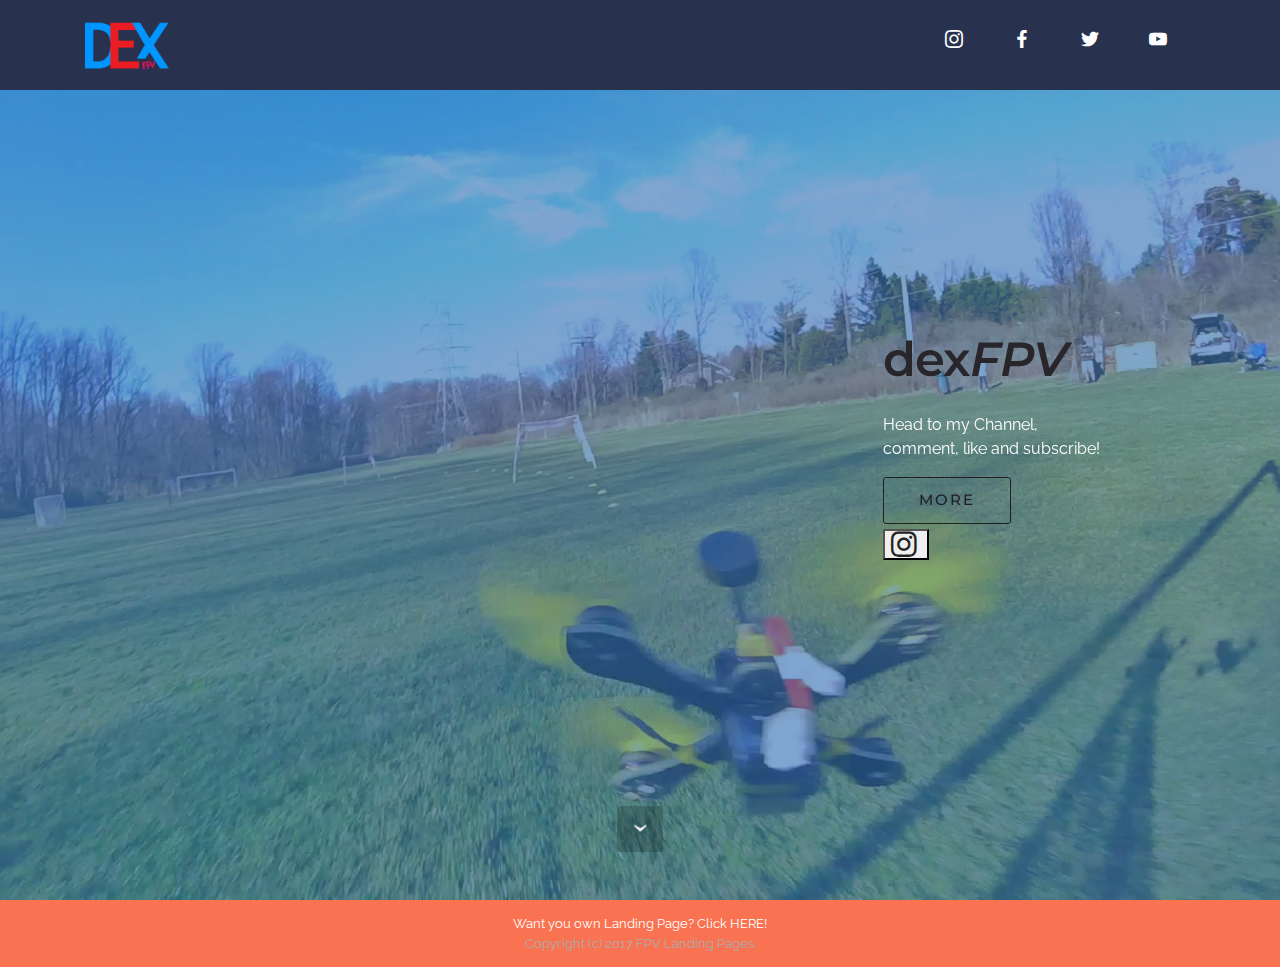
==== index.html @ 28251da9 "modal's insta logo link" ====
<!DOCTYPE html>
<html>
<head>
  <meta charset="UTF-8">
  <meta http-equiv="X-UA-Compatible" content="IE=edge">
  <meta name="viewport" content="width=device-width, initial-scale=1">
  <link rel="shortcut icon" href="assets/images/dexfpv-214x128.png" type="image/x-icon">
  <meta name="description" content="Powered & created by fpvlandingpages.com">
  <title>dexFPV</title>
  <link rel="stylesheet" href="https://fonts.googleapis.com/css?family=Lora:400,700,400italic,700italic&amp;subset=latin">
  <link rel="stylesheet" href="https://fonts.googleapis.com/css?family=Montserrat:400,700">
  <link rel="stylesheet" href="https://fonts.googleapis.com/css?family=Raleway:100,100i,200,200i,300,300i,400,400i,500,500i,600,600i,700,700i,800,800i,900,900i">
  <link rel="stylesheet" href="assets/bootstrap-material-design-font/css/material.css">
  <link rel="stylesheet" href="assets/tether/tether.min.css">
  <link rel="stylesheet" href="assets/bootstrap/css/bootstrap.min.css">
  <link rel="stylesheet" href="assets/dropdown/css/style.css">
  <link rel="stylesheet" href="assets/animate.css/animate.min.css">
  <link rel="stylesheet" href="assets/socicon/css/styles.css">
  <link rel="stylesheet" href="assets/theme/css/style.css">
  <link rel="stylesheet" href="assets/ig.css">
  <link rel="stylesheet" href="assets/modal.css">
  <link rel="stylesheet" href="assets/theme/css/style.css">
  <script src="https://ajax.googleapis.com/ajax/libs/jquery/3.1.1/jquery.min.js"></script>


  <link rel="stylesheet" href="assets/mobirise/css/mbr-additional.css" type="text/css">



</head>
<body>
<section id="ext_menu-3">

    <nav class="navbar navbar-dropdown navbar-fixed-top">
        <div class="container">

            <div class="mbr-table">
                <div class="mbr-table-cell">

                    <div class="navbar-brand">
                        <a href="https://fpvlandingpages.com" target="_blank" class="navbar-logo"><img src="assets/images/dexfpv-214x128.png" alt="dexFPV"></a>

                    </div>

                </div>
                <div class="mbr-table-cell">

                    <button class="navbar-toggler pull-xs-right hidden-md-up" type="button" data-toggle="collapse" data-target="#exCollapsingNavbar">
                        <div class="hamburger-icon"></div>
                    </button>

                    <ul class="nav-dropdown collapse pull-xs-right nav navbar-nav navbar-toggleable-sm" id="exCollapsingNavbar">
                      <li class="nav-item"><a class="nav-link link" href="https://instagram.com/dexfpv" target="_blank"><span class="socicon socicon-instagram mbr-iconfont mbr-iconfont-btn"></span></a></li>
                      <li class="nav-item"><a class="nav-link link" href="https://facebook.com/andrespinosa" target="_blank"><span class="socicon socicon-facebook mbr-iconfont mbr-iconfont-btn"></span></a></li>
                      <li class="nav-item"><a class="nav-link link" href="https://www.twitter.com/andrespinosa" target="_blank"><span class="socicon socicon-twitter mbr-iconfont mbr-iconfont-btn"></span></a></li>
                      <li class="nav-item"><a class="nav-link link" href="https://www.youtube.com/c/dexfpv ?sub_confirmation=1" target="_blank"><span class="socicon socicon-youtube mbr-iconfont mbr-iconfont-btn"></span></a></li>
                    </ul>
                    <button hidden="" class="navbar-toggler navbar-close" type="button" data-toggle="collapse" data-target="#exCollapsingNavbar">
                        <div class="close-icon"></div>
                    </button>

                </div>
            </div>

        </div>
    </nav>

</section>

<section class="engine"><a rel="external" href="https://fpvlandingpages.com">fpvlandingpages.com</a></section><section class="mbr-section mbr-section-hero mbr-section-full header2 mbr-parallax-background mbr-after-navbar" id="header6-1" style="background-image: url(assets/images/fullsizeoutput-131e-2000x1125.png);">

    <div class="mbr-overlay" style="opacity: 0.6; background-color: rgb(41, 105, 176);">
    </div>

    <div class="mbr-table mbr-table-full">
        <div class="mbr-table-cell">

            <div class="container">
                <div class="mbr-section row">
                    <div class="mbr-table-md-up">

                        <div class="mbr-table-cell mbr-right-padding-md-up mbr-valign-top col-md-7 image-size" style="width: 70%;">
                            <div class="mbr-figure"><iframe class="mbr-embedded-video" src="https://www.youtube.com/embed/4bUsbaNJDKY?rel=0&amp;amp;showinfo=0&amp;autoplay=1&amp;loop=0" width="1280" height="720" frameborder="0" allowfullscreen></iframe></div>
                        </div>


                        <div class="mbr-table-cell col-md-5 text-xs-center text-md-left content-size">
                            <h3 class="mbr-section-title display-2">dex<em>FPV</em></h3>
                            <div class="mbr-section-text">
                                <p>Head to my Channel,<br>comment, like and subscribe!</p>
                            </div>
                            <!-- MORE button -->
                            <div class="mbr-section-btn"><a class="btn btn-lg btn-black-outline btn-black" href="https://www.youtube.com/c/dexfpv" target="_blank">MORE</a></div>
                            <!-- Trigger/Open The Modal (INSTA BUTTON)-->
                            <button id="myBtn" class="socicon socicon-instagram mbr-iconfont mbr-iconfont-btn"></button>


                            <!-- The Modal -->
                            <div id="myModal" class="modal">
                              <!-- Modal content -->
                              <div class="modal-content">
                                <a href="url('instagram.com')"></a>
                                <!-- Logo link-img to instagram -->
                                <a href="https://instagram.com/dexfpv"><img class='insta-image' src="assets/images/instagram_logo-break.png" alt="intagram-logo" href="https://instagram.com/dexfpv" style="max-width:160px; padding-bottom:10px;"></a>
                                <span class="close">&times;</span><span><a href="https://instagram.com/dexfpv"></a></h1></button></span><br>
                                <!-- This is the Instagram Feed-->
                                <div class="instagram" data-userid="3696661727" data-limit="12">ig feed</div>
                                  <div class="igviewer hidden"><img src=""></div>
                              </div>
                            </div>
                        </div>




                    </div>
                </div>
            </div>

        </div>
    </div>

    <div class="mbr-arrow mbr-arrow-floating hidden-sm-down" aria-hidden="true"><a href="#footer1-2"><i class="mbr-arrow-icon"></i></a></div>

</section>

<footer class="mbr-small-footer mbr-section mbr-section-nopadding" id="footer1-2" style="background-color: rgb(249, 115, 82); padding-top: 0.875rem; padding-bottom: 0.875rem;">

    <div class="container">
      <a class="text-xs-center" href="mailto:hello@fpvlandingpages.com">Want you own Landing Page? Click HERE!</a>
      <p class="text-xs-center">Copyright (c) 2017 FPV Landing Pages.</p>
    </div>
</footer>

  <script src="http://localhost:49379/livereload.js"></script>
  <script src="assets/web/assets/jquery/jquery.min.js"></script>
  <script src="assets/tether/tether.min.js"></script>
  <script src="assets/bootstrap/js/bootstrap.min.js"></script>
  <script src="assets/smooth-scroll/smooth-scroll.js"></script>
  <script src="assets/dropdown/js/script.min.js"></script>
  <script src="assets/touch-swipe/jquery.touch-swipe.min.js"></script>
  <script src="assets/viewport-checker/jquery.viewportchecker.js"></script>
  <script src="assets/jarallax/jarallax.js"></script>
  <script src="assets/theme/js/script.js"></script>
  <script src="assets/ig.js"></script>
  <script src="assets/modal.js"></script>



  <input name="animation" type="hidden">
  </body>
</html>
---- assets/bootstrap-material-design-font/css/material.css ----
@font-face {
  font-family: 'Material-Design-Icons';
  src: url('../fonts/Material-Design-Icons.eot?3ocs8m');
  src: url('../fonts/Material-Design-Icons.eot?#iefix3ocs8m') format('embedded-opentype'), url('../fonts/Material-Design-Icons.woff?3ocs8m') format('woff'), url('../fonts/Material-Design-Icons.ttf?3ocs8m') format('truetype'), url('../fonts/Material-Design-Icons.svg?3ocs8m#Material-Design-Icons') format('svg');
  font-weight: normal;
  font-style: normal;
}
[class^="mdi-"],
[class*="mdi-"] {
  speak: none;
  display: inline-block;
  font-style: normal;
  font-variant:normal;
  font-weight:normal;
  /*font-size:24px;*/
  line-height:1;
  font-family:'Material-Design-Icons' !important;
  text-rendering: auto;
  
  -webkit-font-smoothing: antialiased;
  -moz-osx-font-smoothing: grayscale;
  -webkit-transform: translate(0, 0);
      -ms-transform: translate(0, 0);
          transform: translate(0, 0);
}
[class^="mdi-"]:before,
[class*="mdi-"]:before {
  display: inline-block;
  speak: none;
  text-decoration: inherit;
}
[class^="mdi-"].pull-left,
[class*="mdi-"].pull-left {
  margin-right: .3em;
}
[class^="mdi-"].pull-right,
[class*="mdi-"].pull-right {
  margin-left: .3em;
}
[class^="mdi-"].mdi-lg:before,
[class*="mdi-"].mdi-lg:before,
[class^="mdi-"].mdi-lg:after,
[class*="mdi-"].mdi-lg:after {
  font-size: 1.33333333em;
  line-height: 0.75em;
  vertical-align: -15%;
}
[class^="mdi-"].mdi-2x:before,
[class*="mdi-"].mdi-2x:before,
[class^="mdi-"].mdi-2x:after,
[class*="mdi-"].mdi-2x:after {
  font-size: 2em;
}
[class^="mdi-"].mdi-3x:before,
[class*="mdi-"].mdi-3x:before,
[class^="mdi-"].mdi-3x:after,
[class*="mdi-"].mdi-3x:after {
  font-size: 3em;
}
[class^="mdi-"].mdi-4x:before,
[class*="mdi-"].mdi-4x:before,
[class^="mdi-"].mdi-4x:after,
[class*="mdi-"].mdi-4x:after {
  font-size: 4em;
}
[class^="mdi-"].mdi-5x:before,
[class*="mdi-"].mdi-5x:before,
[class^="mdi-"].mdi-5x:after,
[class*="mdi-"].mdi-5x:after {
  font-size: 5em;
}
[class^="mdi-device-signal-cellular-"]:after,
[class^="mdi-device-battery-"]:after,
[class^="mdi-device-battery-charging-"]:after,
[class^="mdi-device-signal-cellular-connected-no-internet-"]:after,
[class^="mdi-device-signal-wifi-"]:after,
[class^="mdi-device-signal-wifi-statusbar-not-connected"]:after,
.mdi-device-network-wifi:after {
  opacity: .3;
  position: absolute;
  left: 0;
  top: 0;
  z-index: 1;
  display: inline-block;
  speak: none;
  text-decoration: inherit;
}
[class^="mdi-device-signal-cellular-"]:after {
  content: "\e758";
}
[class^="mdi-device-battery-"]:after {
  content: "\e735";
}
[class^="mdi-device-battery-charging-"]:after {
  content: "\e733";
}
[class^="mdi-device-signal-cellular-connected-no-internet-"]:after {
  content: "\e75d";
}
[class^="mdi-device-signal-wifi-"]:after,
.mdi-device-network-wifi:after {
  content: "\e765";
}
[class^="mdi-device-signal-wifi-statusbasr-not-connected"]:after {
  content: "\e8f7";
}
.mdi-device-signal-cellular-off:after,
.mdi-device-signal-cellular-null:after,
.mdi-device-signal-cellular-no-sim:after,
.mdi-device-signal-wifi-off:after,
.mdi-device-signal-wifi-4-bar:after,
.mdi-device-signal-cellular-4-bar:after,
.mdi-device-battery-alert:after,
.mdi-device-signal-cellular-connected-no-internet-4-bar:after,
.mdi-device-battery-std:after,
.mdi-device-battery-full .mdi-device-battery-unknown:after {
  content: "";
}
.mdi-fw {
  width: 1.28571429em;
  text-align: center;
}
.mdi-ul {
  padding-left: 0;
  margin-left: 2.14285714em;
  list-style-type: none;
}
.mdi-ul > li {
  position: relative;
}
.mdi-li {
  position: absolute;
  left: -2.14285714em;
  width: 2.14285714em;
  top: 0.14285714em;
  text-align: center;
}
.mdi-li.mdi-lg {
  left: -1.85714286em;
}
.mdi-border {
  padding: .2em .25em .15em;
  border: solid 0.08em #eeeeee;
  border-radius: .1em;
}
.mdi-spin {
  -webkit-animation: mdi-spin 2s infinite linear;
  animation: mdi-spin 2s infinite linear;
  -webkit-transform-origin: 50% 50%;
  -ms-transform-origin: 50% 50%;
      transform-origin: 50% 50%;
}
.mdi-pulse {
  -webkit-animation: mdi-spin 1s steps(8) infinite;
  animation: mdi-spin 1s steps(8) infinite;
  -webkit-transform-origin: 50% 50%;
  -ms-transform-origin: 50% 50%;
      transform-origin: 50% 50%;
}
@-webkit-keyframes mdi-spin {
  0% {
    -webkit-transform: rotate(0deg);
    transform: rotate(0deg);
  }
  100% {
    -webkit-transform: rotate(359deg);
    transform: rotate(359deg);
  }
}
@keyframes mdi-spin {
  0% {
    -webkit-transform: rotate(0deg);
    transform: rotate(0deg);
  }
  100% {
    -webkit-transform: rotate(359deg);
    transform: rotate(359deg);
  }
}
.mdi-rotate-90 {
  filter: progid:DXImageTransform.Microsoft.BasicImage(rotation=1);
  -webkit-transform: rotate(90deg);
  -ms-transform: rotate(90deg);
  transform: rotate(90deg);
}
.mdi-rotate-180 {
  filter: progid:DXImageTransform.Microsoft.BasicImage(rotation=2);
  -webkit-transform: rotate(180deg);
  -ms-transform: rotate(180deg);
  transform: rotate(180deg);
}
.mdi-rotate-270 {
  filter: progid:DXImageTransform.Microsoft.BasicImage(rotation=3);
  -webkit-transform: rotate(270deg);
  -ms-transform: rotate(270deg);
  transform: rotate(270deg);
}
.mdi-flip-horizontal {
  filter: progid:DXImageTransform.Microsoft.BasicImage(rotation=0, mirror=1);
  -webkit-transform: scale(-1, 1);
  -ms-transform: scale(-1, 1);
  transform: scale(-1, 1);
}
.mdi-flip-vertical {
  filter: progid:DXImageTransform.Microsoft.BasicImage(rotation=2, mirror=1);
  -webkit-transform: scale(1, -1);
  -ms-transform: scale(1, -1);
  transform: scale(1, -1);
}
:root .mdi-rotate-90,
:root .mdi-rotate-180,
:root .mdi-rotate-270,
:root .mdi-flip-horizontal,
:root .mdi-flip-vertical {
  -webkit-filter: none;
          filter: none;
}
.mdi-stack {
  position: relative;
  display: inline-block;
  width: 2em;
  height: 2em;
  line-height: 2em;
  vertical-align: middle;
}
.mdi-stack-1x,
.mdi-stack-2x {
  position: absolute;
  left: 0;
  width: 100%;
  text-align: center;
}
.mdi-stack-1x {
  line-height: inherit;
}
.mdi-stack-2x {
  font-size: 2em;
}
.mdi-inverse {
  color: #ffffff;
}
/* Start Icons */
.mdi-action-3d-rotation:before {
  content: "\e600";
}
.mdi-action-accessibility:before {
  content: "\e601";
}
.mdi-action-account-balance-wallet:before {
  content: "\e602";
}
.mdi-action-account-balance:before {
  content: "\e603";
}
.mdi-action-account-box:before {
  content: "\e604";
}
.mdi-action-account-child:before {
  content: "\e605";
}
.mdi-action-account-circle:before {
  content: "\e606";
}
.mdi-action-add-shopping-cart:before {
  content: "\e607";
}
.mdi-action-alarm-add:before {
  content: "\e608";
}
.mdi-action-alarm-off:before {
  content: "\e609";
}
.mdi-action-alarm-on:before {
  content: "\e60a";
}
.mdi-action-alarm:before {
  content: "\e60b";
}
.mdi-action-android:before {
  content: "\e60c";
}
.mdi-action-announcement:before {
  content: "\e60d";
}
.mdi-action-aspect-ratio:before {
  content: "\e60e";
}
.mdi-action-assessment:before {
  content: "\e60f";
}
.mdi-action-assignment-ind:before {
  content: "\e610";
}
.mdi-action-assignment-late:before {
  content: "\e611";
}
.mdi-action-assignment-return:before {
  content: "\e612";
}
.mdi-action-assignment-returned:before {
  content: "\e613";
}
.mdi-action-assignment-turned-in:before {
  content: "\e614";
}
.mdi-action-assignment:before {
  content: "\e615";
}
.mdi-action-autorenew:before {
  content: "\e616";
}
.mdi-action-backup:before {
  content: "\e617";
}
.mdi-action-book:before {
  content: "\e618";
}
.mdi-action-bookmark-outline:before {
  content: "\e619";
}
.mdi-action-bookmark:before {
  content: "\e61a";
}
.mdi-action-bug-report:before {
  content: "\e61b";
}
.mdi-action-cached:before {
  content: "\e61c";
}
.mdi-action-check-circle:before {
  content: "\e61d";
}
.mdi-action-class:before {
  content: "\e61e";
}
.mdi-action-credit-card:before {
  content: "\e61f";
}
.mdi-action-dashboard:before {
  content: "\e620";
}
.mdi-action-delete:before {
  content: "\e621";
}
.mdi-action-description:before {
  content: "\e622";
}
.mdi-action-dns:before {
  content: "\e623";
}
.mdi-action-done-all:before {
  content: "\e624";
}
.mdi-action-done:before {
  content: "\e625";
}
.mdi-action-event:before {
  content: "\e626";
}
.mdi-action-exit-to-app:before {
  content: "\e627";
}
.mdi-action-explore:before {
  content: "\e628";
}
.mdi-action-extension:before {
  content: "\e629";
}
.mdi-action-face-unlock:before {
  content: "\e62a";
}
.mdi-action-favorite-outline:before {
  content: "\e62b";
}
.mdi-action-favorite:before {
  content: "\e62c";
}
.mdi-action-find-in-page:before {
  content: "\e62d";
}
.mdi-action-find-replace:before {
  content: "\e62e";
}
.mdi-action-flip-to-back:before {
  content: "\e62f";
}
.mdi-action-flip-to-front:before {
  content: "\e630";
}
.mdi-action-get-app:before {
  content: "\e631";
}
.mdi-action-grade:before {
  content: "\e632";
}
.mdi-action-group-work:before {
  content: "\e633";
}
.mdi-action-help:before {
  content: "\e634";
}
.mdi-action-highlight-remove:before {
  content: "\e635";
}
.mdi-action-history:before {
  content: "\e636";
}
.mdi-action-home:before {
  content: "\e637";
}
.mdi-action-https:before {
  content: "\e638";
}
.mdi-action-info-outline:before {
  content: "\e639";
}
.mdi-action-info:before {
  content: "\e63a";
}
.mdi-action-input:before {
  content: "\e63b";
}
.mdi-action-invert-colors:before {
  content: "\e63c";
}
.mdi-action-label-outline:before {
  content: "\e63d";
}
.mdi-action-label:before {
  content: "\e63e";
}
.mdi-action-language:before {
  content: "\e63f";
}
.mdi-action-launch:before {
  content: "\e640";
}
.mdi-action-list:before {
  content: "\e641";
}
.mdi-action-lock-open:before {
  content: "\e642";
}
.mdi-action-lock-outline:before {
  content: "\e643";
}
.mdi-action-lock:before {
  content: "\e644";
}
.mdi-action-loyalty:before {
  content: "\e645";
}
.mdi-action-markunread-mailbox:before {
  content: "\e646";
}
.mdi-action-note-add:before {
  content: "\e647";
}
.mdi-action-open-in-browser:before {
  content: "\e648";
}
.mdi-action-open-in-new:before {
  content: "\e649";
}
.mdi-action-open-with:before {
  content: "\e64a";
}
.mdi-action-pageview:before {
  content: "\e64b";
}
.mdi-action-payment:before {
  content: "\e64c";
}
.mdi-action-perm-camera-mic:before {
  content: "\e64d";
}
.mdi-action-perm-contact-cal:before {
  content: "\e64e";
}
.mdi-action-perm-data-setting:before {
  content: "\e64f";
}
.mdi-action-perm-device-info:before {
  content: "\e650";
}
.mdi-action-perm-identity:before {
  content: "\e651";
}
.mdi-action-perm-media:before {
  content: "\e652";
}
.mdi-action-perm-phone-msg:before {
  content: "\e653";
}
.mdi-action-perm-scan-wifi:before {
  content: "\e654";
}
.mdi-action-picture-in-picture:before {
  content: "\e655";
}
.mdi-action-polymer:before {
  content: "\e656";
}
.mdi-action-print:before {
  content: "\e657";
}
.mdi-action-query-builder:before {
  content: "\e658";
}
.mdi-action-question-answer:before {
  content: "\e659";
}
.mdi-action-receipt:before {
  content: "\e65a";
}
.mdi-action-redeem:before {
  content: "\e65b";
}
.mdi-action-reorder:before {
  content: "\e65c";
}
.mdi-action-report-problem:before {
  content: "\e65d";
}
.mdi-action-restore:before {
  content: "\e65e";
}
.mdi-action-room:before {
  content: "\e65f";
}
.mdi-action-schedule:before {
  content: "\e660";
}
.mdi-action-search:before {
  content: "\e661";
}
.mdi-action-settings-applications:before {
  content: "\e662";
}
.mdi-action-settings-backup-restore:before {
  content: "\e663";
}
.mdi-action-settings-bluetooth:before {
  content: "\e664";
}
.mdi-action-settings-cell:before {
  content: "\e665";
}
.mdi-action-settings-display:before {
  content: "\e666";
}
.mdi-action-settings-ethernet:before {
  content: "\e667";
}
.mdi-action-settings-input-antenna:before {
  content: "\e668";
}
.mdi-action-settings-input-component:before {
  content: "\e669";
}
.mdi-action-settings-input-composite:before {
  content: "\e66a";
}
.mdi-action-settings-input-hdmi:before {
  content: "\e66b";
}
.mdi-action-settings-input-svideo:before {
  content: "\e66c";
}
.mdi-action-settings-overscan:before {
  content: "\e66d";
}
.mdi-action-settings-phone:before {
  content: "\e66e";
}
.mdi-action-settings-power:before {
  content: "\e66f";
}
.mdi-action-settings-remote:before {
  content: "\e670";
}
.mdi-action-settings-voice:before {
  content: "\e671";
}
.mdi-action-settings:before {
  content: "\e672";
}
.mdi-action-shop-two:before {
  content: "\e673";
}
.mdi-action-shop:before {
  content: "\e674";
}
.mdi-action-shopping-basket:before {
  content: "\e675";
}
.mdi-action-shopping-cart:before {
  content: "\e676";
}
.mdi-action-speaker-notes:before {
  content: "\e677";
}
.mdi-action-spellcheck:before {
  content: "\e678";
}
.mdi-action-star-rate:before {
  content: "\e679";
}
.mdi-action-stars:before {
  content: "\e67a";
}
.mdi-action-store:before {
  content: "\e67b";
}
.mdi-action-subject:before {
  content: "\e67c";
}
.mdi-action-supervisor-account:before {
  content: "\e67d";
}
.mdi-action-swap-horiz:before {
  content: "\e67e";
}
.mdi-action-swap-vert-circle:before {
  content: "\e67f";
}
.mdi-action-swap-vert:before {
  content: "\e680";
}
.mdi-action-system-update-tv:before {
  content: "\e681";
}
.mdi-action-tab-unselected:before {
  content: "\e682";
}
.mdi-action-tab:before {
  content: "\e683";
}
.mdi-action-theaters:before {
  content: "\e684";
}
.mdi-action-thumb-down:before {
  content: "\e685";
}
.mdi-action-thumb-up:before {
  content: "\e686";
}
.mdi-action-thumbs-up-down:before {
  content: "\e687";
}
.mdi-action-toc:before {
  content: "\e688";
}
.mdi-action-today:before {
  content: "\e689";
}
.mdi-action-track-changes:before {
  content: "\e68a";
}
.mdi-action-translate:before {
  content: "\e68b";
}
.mdi-action-trending-down:before {
  content: "\e68c";
}
.mdi-action-trending-neutral:before {
  content: "\e68d";
}
.mdi-action-trending-up:before {
  content: "\e68e";
}
.mdi-action-turned-in-not:before {
  content: "\e68f";
}
.mdi-action-turned-in:before {
  content: "\e690";
}
.mdi-action-verified-user:before {
  content: "\e691";
}
.mdi-action-view-agenda:before {
  content: "\e692";
}
.mdi-action-view-array:before {
  content: "\e693";
}
.mdi-action-view-carousel:before {
  content: "\e694";
}
.mdi-action-view-column:before {
  content: "\e695";
}
.mdi-action-view-day:before {
  content: "\e696";
}
.mdi-action-view-headline:before {
  content: "\e697";
}
.mdi-action-view-list:before {
  content: "\e698";
}
.mdi-action-view-module:before {
  content: "\e699";
}
.mdi-action-view-quilt:before {
  content: "\e69a";
}
.mdi-action-view-stream:before {
  content: "\e69b";
}
.mdi-action-view-week:before {
  content: "\e69c";
}
.mdi-action-visibility-off:before {
  content: "\e69d";
}
.mdi-action-visibility:before {
  content: "\e69e";
}
.mdi-action-wallet-giftcard:before {
  content: "\e69f";
}
.mdi-action-wallet-membership:before {
  content: "\e6a0";
}
.mdi-action-wallet-travel:before {
  content: "\e6a1";
}
.mdi-action-work:before {
  content: "\e6a2";
}
.mdi-alert-error:before {
  content: "\e6a3";
}
.mdi-alert-warning:before {
  content: "\e6a4";
}
.mdi-av-album:before {
  content: "\e6a5";
}
.mdi-av-closed-caption:before {
  content: "\e6a6";
}
.mdi-av-equalizer:before {
  content: "\e6a7";
}
.mdi-av-explicit:before {
  content: "\e6a8";
}
.mdi-av-fast-forward:before {
  content: "\e6a9";
}
.mdi-av-fast-rewind:before {
  content: "\e6aa";
}
.mdi-av-games:before {
  content: "\e6ab";
}
.mdi-av-hearing:before {
  content: "\e6ac";
}
.mdi-av-high-quality:before {
  content: "\e6ad";
}
.mdi-av-loop:before {
  content: "\e6ae";
}
.mdi-av-mic-none:before {
  content: "\e6af";
}
.mdi-av-mic-off:before {
  content: "\e6b0";
}
.mdi-av-mic:before {
  content: "\e6b1";
}
.mdi-av-movie:before {
  content: "\e6b2";
}
.mdi-av-my-library-add:before {
  content: "\e6b3";
}
.mdi-av-my-library-books:before {
  content: "\e6b4";
}
.mdi-av-my-library-music:before {
  content: "\e6b5";
}
.mdi-av-new-releases:before {
  content: "\e6b6";
}
.mdi-av-not-interested:before {
  content: "\e6b7";
}
.mdi-av-pause-circle-fill:before {
  content: "\e6b8";
}
.mdi-av-pause-circle-outline:before {
  content: "\e6b9";
}
.mdi-av-pause:before {
  content: "\e6ba";
}
.mdi-av-play-arrow:before {
  content: "\e6bb";
}
.mdi-av-play-circle-fill:before {
  content: "\e6bc";
}
.mdi-av-play-circle-outline:before {
  content: "\e6bd";
}
.mdi-av-play-shopping-bag:before {
  content: "\e6be";
}
.mdi-av-playlist-add:before {
  content: "\e6bf";
}
.mdi-av-queue-music:before {
  content: "\e6c0";
}
.mdi-av-queue:before {
  content: "\e6c1";
}
.mdi-av-radio:before {
  content: "\e6c2";
}
.mdi-av-recent-actors:before {
  content: "\e6c3";
}
.mdi-av-repeat-one:before {
  content: "\e6c4";
}
.mdi-av-repeat:before {
  content: "\e6c5";
}
.mdi-av-replay:before {
  content: "\e6c6";
}
.mdi-av-shuffle:before {
  content: "\e6c7";
}
.mdi-av-skip-next:before {
  content: "\e6c8";
}
.mdi-av-skip-previous:before {
  content: "\e6c9";
}
.mdi-av-snooze:before {
  content: "\e6ca";
}
.mdi-av-stop:before {
  content: "\e6cb";
}
.mdi-av-subtitles:before {
  content: "\e6cc";
}
.mdi-av-surround-sound:before {
  content: "\e6cd";
}
.mdi-av-timer:before {
  content: "\e6ce";
}
.mdi-av-video-collection:before {
  content: "\e6cf";
}
.mdi-av-videocam-off:before {
  content: "\e6d0";
}
.mdi-av-videocam:before {
  content: "\e6d1";
}
.mdi-av-volume-down:before {
  content: "\e6d2";
}
.mdi-av-volume-mute:before {
  content: "\e6d3";
}
.mdi-av-volume-off:before {
  content: "\e6d4";
}
.mdi-av-volume-up:before {
  content: "\e6d5";
}
.mdi-av-web:before {
  content: "\e6d6";
}
.mdi-communication-business:before {
  content: "\e6d7";
}
.mdi-communication-call-end:before {
  content: "\e6d8";
}
.mdi-communication-call-made:before {
  content: "\e6d9";
}
.mdi-communication-call-merge:before {
  content: "\e6da";
}
.mdi-communication-call-missed:before {
  content: "\e6db";
}
.mdi-communication-call-received:before {
  content: "\e6dc";
}
.mdi-communication-call-split:before {
  content: "\e6dd";
}
.mdi-communication-call:before {
  content: "\e6de";
}
.mdi-communication-chat:before {
  content: "\e6df";
}
.mdi-communication-clear-all:before {
  content: "\e6e0";
}
.mdi-communication-comment:before {
  content: "\e6e1";
}
.mdi-communication-contacts:before {
  content: "\e6e2";
}
.mdi-communication-dialer-sip:before {
  content: "\e6e3";
}
.mdi-communication-dialpad:before {
  content: "\e6e4";
}
.mdi-communication-dnd-on:before {
  content: "\e6e5";
}
.mdi-communication-email:before {
  content: "\e6e6";
}
.mdi-communication-forum:before {
  content: "\e6e7";
}
.mdi-communication-import-export:before {
  content: "\e6e8";
}
.mdi-communication-invert-colors-off:before {
  content: "\e6e9";
}
.mdi-communication-invert-colors-on:before {
  content: "\e6ea";
}
.mdi-communication-live-help:before {
  content: "\e6eb";
}
.mdi-communication-location-off:before {
  content: "\e6ec";
}
.mdi-communication-location-on:before {
  content: "\e6ed";
}
.mdi-communication-message:before {
  content: "\e6ee";
}
.mdi-communication-messenger:before {
  content: "\e6ef";
}
.mdi-communication-no-sim:before {
  content: "\e6f0";
}
.mdi-communication-phone:before {
  content: "\e6f1";
}
.mdi-communication-portable-wifi-off:before {
  content: "\e6f2";
}
.mdi-communication-quick-contacts-dialer:before {
  content: "\e6f3";
}
.mdi-communication-quick-contacts-mail:before {
  content: "\e6f4";
}
.mdi-communication-ring-volume:before {
  content: "\e6f5";
}
.mdi-communication-stay-current-landscape:before {
  content: "\e6f6";
}
.mdi-communication-stay-current-portrait:before {
  content: "\e6f7";
}
.mdi-communication-stay-primary-landscape:before {
  content: "\e6f8";
}
.mdi-communication-stay-primary-portrait:before {
  content: "\e6f9";
}
.mdi-communication-swap-calls:before {
  content: "\e6fa";
}
.mdi-communication-textsms:before {
  content: "\e6fb";
}
.mdi-communication-voicemail:before {
  content: "\e6fc";
}
.mdi-communication-vpn-key:before {
  content: "\e6fd";
}
.mdi-content-add-box:before {
  content: "\e6fe";
}
.mdi-content-add-circle-outline:before {
  content: "\e6ff";
}
.mdi-content-add-circle:before {
  content: "\e700";
}
.mdi-content-add:before {
  content: "\e701";
}
.mdi-content-archive:before {
  content: "\e702";
}
.mdi-content-backspace:before {
  content: "\e703";
}
.mdi-content-block:before {
  content: "\e704";
}
.mdi-content-clear:before {
  content: "\e705";
}
.mdi-content-content-copy:before {
  content: "\e706";
}
.mdi-content-content-cut:before {
  content: "\e707";
}
.mdi-content-content-paste:before {
  content: "\e708";
}
.mdi-content-create:before {
  content: "\e709";
}
.mdi-content-drafts:before {
  content: "\e70a";
}
.mdi-content-filter-list:before {
  content: "\e70b";
}
.mdi-content-flag:before {
  content: "\e70c";
}
.mdi-content-forward:before {
  content: "\e70d";
}
.mdi-content-gesture:before {
  content: "\e70e";
}
.mdi-content-inbox:before {
  content: "\e70f";
}
.mdi-content-link:before {
  content: "\e710";
}
.mdi-content-mail:before {
  content: "\e711";
}
.mdi-content-markunread:before {
  content: "\e712";
}
.mdi-content-redo:before {
  content: "\e713";
}
.mdi-content-remove-circle-outline:before {
  content: "\e714";
}
.mdi-content-remove-circle:before {
  content: "\e715";
}
.mdi-content-remove:before {
  content: "\e716";
}
.mdi-content-reply-all:before {
  content: "\e717";
}
.mdi-content-reply:before {
  content: "\e718";
}
.mdi-content-report:before {
  content: "\e719";
}
.mdi-content-save:before {
  content: "\e71a";
}
.mdi-content-select-all:before {
  content: "\e71b";
}
.mdi-content-send:before {
  content: "\e71c";
}
.mdi-content-sort:before {
  content: "\e71d";
}
.mdi-content-text-format:before {
  content: "\e71e";
}
.mdi-content-undo:before {
  content: "\e71f";
}
.mdi-editor-attach-file:before {
  content: "\e776";
}
.mdi-editor-attach-money:before {
  content: "\e777";
}
.mdi-editor-border-all:before {
  content: "\e778";
}
.mdi-editor-border-bottom:before {
  content: "\e779";
}
.mdi-editor-border-clear:before {
  content: "\e77a";
}
.mdi-editor-border-color:before {
  content: "\e77b";
}
.mdi-editor-border-horizontal:before {
  content: "\e77c";
}
.mdi-editor-border-inner:before {
  content: "\e77d";
}
.mdi-editor-border-left:before {
  content: "\e77e";
}
.mdi-editor-border-outer:before {
  content: "\e77f";
}
.mdi-editor-border-right:before {
  content: "\e780";
}
.mdi-editor-border-style:before {
  content: "\e781";
}
.mdi-editor-border-top:before {
  content: "\e782";
}
.mdi-editor-border-vertical:before {
  content: "\e783";
}
.mdi-editor-format-align-center:before {
  content: "\e784";
}
.mdi-editor-format-align-justify:before {
  content: "\e785";
}
.mdi-editor-format-align-left:before {
  content: "\e786";
}
.mdi-editor-format-align-right:before {
  content: "\e787";
}
.mdi-editor-format-bold:before {
  content: "\e788";
}
.mdi-editor-format-clear:before {
  content: "\e789";
}
.mdi-editor-format-color-fill:before {
  content: "\e78a";
}
.mdi-editor-format-color-reset:before {
  content: "\e78b";
}
.mdi-editor-format-color-text:before {
  content: "\e78c";
}
.mdi-editor-format-indent-decrease:before {
  content: "\e78d";
}
.mdi-editor-format-indent-increase:before {
  content: "\e78e";
}
.mdi-editor-format-italic:before {
  content: "\e78f";
}
.mdi-editor-format-line-spacing:before {
  content: "\e790";
}
.mdi-editor-format-list-bulleted:before {
  content: "\e791";
}
.mdi-editor-format-list-numbered:before {
  content: "\e792";
}
.mdi-editor-format-paint:before {
  content: "\e793";
}
.mdi-editor-format-quote:before {
  content: "\e794";
}
.mdi-editor-format-size:before {
  content: "\e795";
}
.mdi-editor-format-strikethrough:before {
  content: "\e796";
}
.mdi-editor-format-textdirection-l-to-r:before {
  content: "\e797";
}
.mdi-editor-format-textdirection-r-to-l:before {
  content: "\e798";
}
.mdi-editor-format-underline:before {
  content: "\e799";
}
.mdi-editor-functions:before {
  content: "\e79a";
}
.mdi-editor-insert-chart:before {
  content: "\e79b";
}
.mdi-editor-insert-comment:before {
  content: "\e79c";
}
.mdi-editor-insert-drive-file:before {
  content: "\e79d";
}
.mdi-editor-insert-emoticon:before {
  content: "\e79e";
}
.mdi-editor-insert-invitation:before {
  content: "\e79f";
}
.mdi-editor-insert-link:before {
  content: "\e7a0";
}
.mdi-editor-insert-photo:before {
  content: "\e7a1";
}
.mdi-editor-merge-type:before {
  content: "\e7a2";
}
.mdi-editor-mode-comment:before {
  content: "\e7a3";
}
.mdi-editor-mode-edit:before {
  content: "\e7a4";
}
.mdi-editor-publish:before {
  content: "\e7a5";
}
.mdi-editor-vertical-align-bottom:before {
  content: "\e7a6";
}
.mdi-editor-vertical-align-center:before {
  content: "\e7a7";
}
.mdi-editor-vertical-align-top:before {
  content: "\e7a8";
}
.mdi-editor-wrap-text:before {
  content: "\e7a9";
}
.mdi-file-attachment:before {
  content: "\e7aa";
}
.mdi-file-cloud-circle:before {
  content: "\e7ab";
}
.mdi-file-cloud-done:before {
  content: "\e7ac";
}
.mdi-file-cloud-download:before {
  content: "\e7ad";
}
.mdi-file-cloud-off:before {
  content: "\e7ae";
}
.mdi-file-cloud-queue:before {
  content: "\e7af";
}
.mdi-file-cloud-upload:before {
  content: "\e7b0";
}
.mdi-file-cloud:before {
  content: "\e7b1";
}
.mdi-file-file-download:before {
  content: "\e7b2";
}
.mdi-file-file-upload:before {
  content: "\e7b3";
}
.mdi-file-folder-open:before {
  content: "\e7b4";
}
.mdi-file-folder-shared:before {
  content: "\e7b5";
}
.mdi-file-folder:before {
  content: "\e7b6";
}
.mdi-device-access-alarm:before {
  content: "\e720";
}
.mdi-device-access-alarms:before {
  content: "\e721";
}
.mdi-device-access-time:before {
  content: "\e722";
}
.mdi-device-add-alarm:before {
  content: "\e723";
}
.mdi-device-airplanemode-off:before {
  content: "\e724";
}
.mdi-device-airplanemode-on:before {
  content: "\e725";
}
.mdi-device-battery-20:before {
  content: "\e726";
}
.mdi-device-battery-30:before {
  content: "\e727";
}
.mdi-device-battery-50:before {
  content: "\e728";
}
.mdi-device-battery-60:before {
  content: "\e729";
}
.mdi-device-battery-80:before {
  content: "\e72a";
}
.mdi-device-battery-90:before {
  content: "\e72b";
}
.mdi-device-battery-alert:before {
  content: "\e72c";
}
.mdi-device-battery-charging-20:before {
  content: "\e72d";
}
.mdi-device-battery-charging-30:before {
  content: "\e72e";
}
.mdi-device-battery-charging-50:before {
  content: "\e72f";
}
.mdi-device-battery-charging-60:before {
  content: "\e730";
}
.mdi-device-battery-charging-80:before {
  content: "\e731";
}
.mdi-device-battery-charging-90:before {
  content: "\e732";
}
.mdi-device-battery-charging-full:before {
  content: "\e733";
}
.mdi-device-battery-full:before {
  content: "\e734";
}
.mdi-device-battery-std:before {
  content: "\e735";
}
.mdi-device-battery-unknown:before {
  content: "\e736";
}
.mdi-device-bluetooth-connected:before {
  content: "\e737";
}
.mdi-device-bluetooth-disabled:before {
  content: "\e738";
}
.mdi-device-bluetooth-searching:before {
  content: "\e739";
}
.mdi-device-bluetooth:before {
  content: "\e73a";
}
.mdi-device-brightness-auto:before {
  content: "\e73b";
}
.mdi-device-brightness-high:before {
  content: "\e73c";
}
.mdi-device-brightness-low:before {
  content: "\e73d";
}
.mdi-device-brightness-medium:before {
  content: "\e73e";
}
.mdi-device-data-usage:before {
  content: "\e73f";
}
.mdi-device-developer-mode:before {
  content: "\e740";
}
.mdi-device-devices:before {
  content: "\e741";
}
.mdi-device-dvr:before {
  content: "\e742";
}
.mdi-device-gps-fixed:before {
  content: "\e743";
}
.mdi-device-gps-not-fixed:before {
  content: "\e744";
}
.mdi-device-gps-off:before {
  content: "\e745";
}
.mdi-device-location-disabled:before {
  content: "\e746";
}
.mdi-device-location-searching:before {
  content: "\e747";
}
.mdi-device-multitrack-audio:before {
  content: "\e748";
}
.mdi-device-network-cell:before {
  content: "\e749";
}
.mdi-device-network-wifi:before {
  content: "\e74a";
}
.mdi-device-nfc:before {
  content: "\e74b";
}
.mdi-device-now-wallpaper:before {
  content: "\e74c";
}
.mdi-device-now-widgets:before {
  content: "\e74d";
}
.mdi-device-screen-lock-landscape:before {
  content: "\e74e";
}
.mdi-device-screen-lock-portrait:before {
  content: "\e74f";
}
.mdi-device-screen-lock-rotation:before {
  content: "\e750";
}
.mdi-device-screen-rotation:before {
  content: "\e751";
}
.mdi-device-sd-storage:before {
  content: "\e752";
}
.mdi-device-settings-system-daydream:before {
  content: "\e753";
}
.mdi-device-signal-cellular-0-bar:before {
  content: "\e754";
}
.mdi-device-signal-cellular-1-bar:before {
  content: "\e755";
}
.mdi-device-signal-cellular-2-bar:before {
  content: "\e756";
}
.mdi-device-signal-cellular-3-bar:before {
  content: "\e757";
}
.mdi-device-signal-cellular-4-bar:before {
  content: "\e758";
}
.mdi-signal-wifi-statusbar-connected-no-internet-after:before {
  content: "\e8f6";
}
.mdi-device-signal-cellular-connected-no-internet-0-bar:before {
  content: "\e759";
}
.mdi-device-signal-cellular-connected-no-internet-1-bar:before {
  content: "\e75a";
}
.mdi-device-signal-cellular-connected-no-internet-2-bar:before {
  content: "\e75b";
}
.mdi-device-signal-cellular-connected-no-internet-3-bar:before {
  content: "\e75c";
}
.mdi-device-signal-cellular-connected-no-internet-4-bar:before {
  content: "\e75d";
}
.mdi-device-signal-cellular-no-sim:before {
  content: "\e75e";
}
.mdi-device-signal-cellular-null:before {
  content: "\e75f";
}
.mdi-device-signal-cellular-off:before {
  content: "\e760";
}
.mdi-device-signal-wifi-0-bar:before {
  content: "\e761";
}
.mdi-device-signal-wifi-1-bar:before {
  content: "\e762";
}
.mdi-device-signal-wifi-2-bar:before {
  content: "\e763";
}
.mdi-device-signal-wifi-3-bar:before {
  content: "\e764";
}
.mdi-device-signal-wifi-4-bar:before {
  content: "\e765";
}
.mdi-device-signal-wifi-off:before {
  content: "\e766";
}
.mdi-device-signal-wifi-statusbar-1-bar:before {
  content: "\e767";
}
.mdi-device-signal-wifi-statusbar-2-bar:before {
  content: "\e768";
}
.mdi-device-signal-wifi-statusbar-3-bar:before {
  content: "\e769";
}
.mdi-device-signal-wifi-statusbar-4-bar:before {
  content: "\e76a";
}
.mdi-device-signal-wifi-statusbar-connected-no-internet-:before {
  content: "\e76b";
}
.mdi-device-signal-wifi-statusbar-connected-no-internet:before {
  content: "\e76f";
}
.mdi-device-signal-wifi-statusbar-connected-no-internet-2:before {
  content: "\e76c";
}
.mdi-device-signal-wifi-statusbar-connected-no-internet-3:before {
  content: "\e76d";
}
.mdi-device-signal-wifi-statusbar-connected-no-internet-4:before {
  content: "\e76e";
}
.mdi-signal-wifi-statusbar-not-connected-after:before {
  content: "\e8f7";
}
.mdi-device-signal-wifi-statusbar-not-connected:before {
  content: "\e770";
}
.mdi-device-signal-wifi-statusbar-null:before {
  content: "\e771";
}
.mdi-device-storage:before {
  content: "\e772";
}
.mdi-device-usb:before {
  content: "\e773";
}
.mdi-device-wifi-lock:before {
  content: "\e774";
}
.mdi-device-wifi-tethering:before {
  content: "\e775";
}
.mdi-hardware-cast-connected:before {
  content: "\e7b7";
}
.mdi-hardware-cast:before {
  content: "\e7b8";
}
.mdi-hardware-computer:before {
  content: "\e7b9";
}
.mdi-hardware-desktop-mac:before {
  content: "\e7ba";
}
.mdi-hardware-desktop-windows:before {
  content: "\e7bb";
}
.mdi-hardware-dock:before {
  content: "\e7bc";
}
.mdi-hardware-gamepad:before {
  content: "\e7bd";
}
.mdi-hardware-headset-mic:before {
  content: "\e7be";
}
.mdi-hardware-headset:before {
  content: "\e7bf";
}
.mdi-hardware-keyboard-alt:before {
  content: "\e7c0";
}
.mdi-hardware-keyboard-arrow-down:before {
  content: "\e7c1";
}
.mdi-hardware-keyboard-arrow-left:before {
  content: "\e7c2";
}
.mdi-hardware-keyboard-arrow-right:before {
  content: "\e7c3";
}
.mdi-hardware-keyboard-arrow-up:before {
  content: "\e7c4";
}
.mdi-hardware-keyboard-backspace:before {
  content: "\e7c5";
}
.mdi-hardware-keyboard-capslock:before {
  content: "\e7c6";
}
.mdi-hardware-keyboard-control:before {
  content: "\e7c7";
}
.mdi-hardware-keyboard-hide:before {
  content: "\e7c8";
}
.mdi-hardware-keyboard-return:before {
  content: "\e7c9";
}
.mdi-hardware-keyboard-tab:before {
  content: "\e7ca";
}
.mdi-hardware-keyboard-voice:before {
  content: "\e7cb";
}
.mdi-hardware-keyboard:before {
  content: "\e7cc";
}
.mdi-hardware-laptop-chromebook:before {
  content: "\e7cd";
}
.mdi-hardware-laptop-mac:before {
  content: "\e7ce";
}
.mdi-hardware-laptop-windows:before {
  content: "\e7cf";
}
.mdi-hardware-laptop:before {
  content: "\e7d0";
}
.mdi-hardware-memory:before {
  content: "\e7d1";
}
.mdi-hardware-mouse:before {
  content: "\e7d2";
}
.mdi-hardware-phone-android:before {
  content: "\e7d3";
}
.mdi-hardware-phone-iphone:before {
  content: "\e7d4";
}
.mdi-hardware-phonelink-off:before {
  content: "\e7d5";
}
.mdi-hardware-phonelink:before {
  content: "\e7d6";
}
.mdi-hardware-security:before {
  content: "\e7d7";
}
.mdi-hardware-sim-card:before {
  content: "\e7d8";
}
.mdi-hardware-smartphone:before {
  content: "\e7d9";
}
.mdi-hardware-speaker:before {
  content: "\e7da";
}
.mdi-hardware-tablet-android:before {
  content: "\e7db";
}
.mdi-hardware-tablet-mac:before {
  content: "\e7dc";
}
.mdi-hardware-tablet:before {
  content: "\e7dd";
}
.mdi-hardware-tv:before {
  content: "\e7de";
}
.mdi-hardware-watch:before {
  content: "\e7df";
}
.mdi-image-add-to-photos:before {
  content: "\e7e0";
}
.mdi-image-adjust:before {
  content: "\e7e1";
}
.mdi-image-assistant-photo:before {
  content: "\e7e2";
}
.mdi-image-audiotrack:before {
  content: "\e7e3";
}
.mdi-image-blur-circular:before {
  content: "\e7e4";
}
.mdi-image-blur-linear:before {
  content: "\e7e5";
}
.mdi-image-blur-off:before {
  content: "\e7e6";
}
.mdi-image-blur-on:before {
  content: "\e7e7";
}
.mdi-image-brightness-1:before {
  content: "\e7e8";
}
.mdi-image-brightness-2:before {
  content: "\e7e9";
}
.mdi-image-brightness-3:before {
  content: "\e7ea";
}
.mdi-image-brightness-4:before {
  content: "\e7eb";
}
.mdi-image-brightness-5:before {
  content: "\e7ec";
}
.mdi-image-brightness-6:before {
  content: "\e7ed";
}
.mdi-image-brightness-7:before {
  content: "\e7ee";
}
.mdi-image-brush:before {
  content: "\e7ef";
}
.mdi-image-camera-alt:before {
  content: "\e7f0";
}
.mdi-image-camera-front:before {
  content: "\e7f1";
}
.mdi-image-camera-rear:before {
  content: "\e7f2";
}
.mdi-image-camera-roll:before {
  content: "\e7f3";
}
.mdi-image-camera:before {
  content: "\e7f4";
}
.mdi-image-center-focus-strong:before {
  content: "\e7f5";
}
.mdi-image-center-focus-weak:before {
  content: "\e7f6";
}
.mdi-image-collections:before {
  content: "\e7f7";
}
.mdi-image-color-lens:before {
  content: "\e7f8";
}
.mdi-image-colorize:before {
  content: "\e7f9";
}
.mdi-image-compare:before {
  content: "\e7fa";
}
.mdi-image-control-point-duplicate:before {
  content: "\e7fb";
}
.mdi-image-control-point:before {
  content: "\e7fc";
}
.mdi-image-crop-3-2:before {
  content: "\e7fd";
}
.mdi-image-crop-5-4:before {
  content: "\e7fe";
}
.mdi-image-crop-7-5:before {
  content: "\e7ff";
}
.mdi-image-crop-16-9:before {
  content: "\e800";
}
.mdi-image-crop-din:before {
  content: "\e801";
}
.mdi-image-crop-free:before {
  content: "\e802";
}
.mdi-image-crop-landscape:before {
  content: "\e803";
}
.mdi-image-crop-original:before {
  content: "\e804";
}
.mdi-image-crop-portrait:before {
  content: "\e805";
}
.mdi-image-crop-square:before {
  content: "\e806";
}
.mdi-image-crop:before {
  content: "\e807";
}
.mdi-image-dehaze:before {
  content: "\e808";
}
.mdi-image-details:before {
  content: "\e809";
}
.mdi-image-edit:before {
  content: "\e80a";
}
.mdi-image-exposure-minus-1:before {
  content: "\e80b";
}
.mdi-image-exposure-minus-2:before {
  content: "\e80c";
}
.mdi-image-exposure-plus-1:before {
  content: "\e80d";
}
.mdi-image-exposure-plus-2:before {
  content: "\e80e";
}
.mdi-image-exposure-zero:before {
  content: "\e80f";
}
.mdi-image-exposure:before {
  content: "\e810";
}
.mdi-image-filter-1:before {
  content: "\e811";
}
.mdi-image-filter-2:before {
  content: "\e812";
}
.mdi-image-filter-3:before {
  content: "\e813";
}
.mdi-image-filter-4:before {
  content: "\e814";
}
.mdi-image-filter-5:before {
  content: "\e815";
}
.mdi-image-filter-6:before {
  content: "\e816";
}
.mdi-image-filter-7:before {
  content: "\e817";
}
.mdi-image-filter-8:before {
  content: "\e818";
}
.mdi-image-filter-9-plus:before {
  content: "\e819";
}
.mdi-image-filter-9:before {
  content: "\e81a";
}
.mdi-image-filter-b-and-w:before {
  content: "\e81b";
}
.mdi-image-filter-center-focus:before {
  content: "\e81c";
}
.mdi-image-filter-drama:before {
  content: "\e81d";
}
.mdi-image-filter-frames:before {
  content: "\e81e";
}
.mdi-image-filter-hdr:before {
  content: "\e81f";
}
.mdi-image-filter-none:before {
  content: "\e820";
}
.mdi-image-filter-tilt-shift:before {
  content: "\e821";
}
.mdi-image-filter-vintage:before {
  content: "\e822";
}
.mdi-image-filter:before {
  content: "\e823";
}
.mdi-image-flare:before {
  content: "\e824";
}
.mdi-image-flash-auto:before {
  content: "\e825";
}
.mdi-image-flash-off:before {
  content: "\e826";
}
.mdi-image-flash-on:before {
  content: "\e827";
}
.mdi-image-flip:before {
  content: "\e828";
}
.mdi-image-gradient:before {
  content: "\e829";
}
.mdi-image-grain:before {
  content: "\e82a";
}
.mdi-image-grid-off:before {
  content: "\e82b";
}
.mdi-image-grid-on:before {
  content: "\e82c";
}
.mdi-image-hdr-off:before {
  content: "\e82d";
}
.mdi-image-hdr-on:before {
  content: "\e82e";
}
.mdi-image-hdr-strong:before {
  content: "\e82f";
}
.mdi-image-hdr-weak:before {
  content: "\e830";
}
.mdi-image-healing:before {
  content: "\e831";
}
.mdi-image-image-aspect-ratio:before {
  content: "\e832";
}
.mdi-image-image:before {
  content: "\e833";
}
.mdi-image-iso:before {
  content: "\e834";
}
.mdi-image-landscape:before {
  content: "\e835";
}
.mdi-image-leak-add:before {
  content: "\e836";
}
.mdi-image-leak-remove:before {
  content: "\e837";
}
.mdi-image-lens:before {
  content: "\e838";
}
.mdi-image-looks-3:before {
  content: "\e839";
}
.mdi-image-looks-4:before {
  content: "\e83a";
}
.mdi-image-looks-5:before {
  content: "\e83b";
}
.mdi-image-looks-6:before {
  content: "\e83c";
}
.mdi-image-looks-one:before {
  content: "\e83d";
}
.mdi-image-looks-two:before {
  content: "\e83e";
}
.mdi-image-looks:before {
  content: "\e83f";
}
.mdi-image-loupe:before {
  content: "\e840";
}
.mdi-image-movie-creation:before {
  content: "\e841";
}
.mdi-image-nature-people:before {
  content: "\e842";
}
.mdi-image-nature:before {
  content: "\e843";
}
.mdi-image-navigate-before:before {
  content: "\e844";
}
.mdi-image-navigate-next:before {
  content: "\e845";
}
.mdi-image-palette:before {
  content: "\e846";
}
.mdi-image-panorama-fisheye:before {
  content: "\e847";
}
.mdi-image-panorama-horizontal:before {
  content: "\e848";
}
.mdi-image-panorama-vertical:before {
  content: "\e849";
}
.mdi-image-panorama-wide-angle:before {
  content: "\e84a";
}
.mdi-image-panorama:before {
  content: "\e84b";
}
.mdi-image-photo-album:before {
  content: "\e84c";
}
.mdi-image-photo-camera:before {
  content: "\e84d";
}
.mdi-image-photo-library:before {
  content: "\e84e";
}
.mdi-image-photo:before {
  content: "\e84f";
}
.mdi-image-portrait:before {
  content: "\e850";
}
.mdi-image-remove-red-eye:before {
  content: "\e851";
}
.mdi-image-rotate-left:before {
  content: "\e852";
}
.mdi-image-rotate-right:before {
  content: "\e853";
}
.mdi-image-slideshow:before {
  content: "\e854";
}
.mdi-image-straighten:before {
  content: "\e855";
}
.mdi-image-style:before {
  content: "\e856";
}
.mdi-image-switch-camera:before {
  content: "\e857";
}
.mdi-image-switch-video:before {
  content: "\e858";
}
.mdi-image-tag-faces:before {
  content: "\e859";
}
.mdi-image-texture:before {
  content: "\e85a";
}
.mdi-image-timelapse:before {
  content: "\e85b";
}
.mdi-image-timer-3:before {
  content: "\e85c";
}
.mdi-image-timer-10:before {
  content: "\e85d";
}
.mdi-image-timer-auto:before {
  content: "\e85e";
}
.mdi-image-timer-off:before {
  content: "\e85f";
}
.mdi-image-timer:before {
  content: "\e860";
}
.mdi-image-tonality:before {
  content: "\e861";
}
.mdi-image-transform:before {
  content: "\e862";
}
.mdi-image-tune:before {
  content: "\e863";
}
.mdi-image-wb-auto:before {
  content: "\e864";
}
.mdi-image-wb-cloudy:before {
  content: "\e865";
}
.mdi-image-wb-incandescent:before {
  content: "\e866";
}
.mdi-image-wb-irradescent:before {
  content: "\e867";
}
.mdi-image-wb-sunny:before {
  content: "\e868";
}
.mdi-maps-beenhere:before {
  content: "\e869";
}
.mdi-maps-directions-bike:before {
  content: "\e86a";
}
.mdi-maps-directions-bus:before {
  content: "\e86b";
}
.mdi-maps-directions-car:before {
  content: "\e86c";
}
.mdi-maps-directions-ferry:before {
  content: "\e86d";
}
.mdi-maps-directions-subway:before {
  content: "\e86e";
}
.mdi-maps-directions-train:before {
  content: "\e86f";
}
.mdi-maps-directions-transit:before {
  content: "\e870";
}
.mdi-maps-directions-walk:before {
  content: "\e871";
}
.mdi-maps-directions:before {
  content: "\e872";
}
.mdi-maps-flight:before {
  content: "\e873";
}
.mdi-maps-hotel:before {
  content: "\e874";
}
.mdi-maps-layers-clear:before {
  content: "\e875";
}
.mdi-maps-layers:before {
  content: "\e876";
}
.mdi-maps-local-airport:before {
  content: "\e877";
}
.mdi-maps-local-atm:before {
  content: "\e878";
}
.mdi-maps-local-attraction:before {
  content: "\e879";
}
.mdi-maps-local-bar:before {
  content: "\e87a";
}
.mdi-maps-local-cafe:before {
  content: "\e87b";
}
.mdi-maps-local-car-wash:before {
  content: "\e87c";
}
.mdi-maps-local-convenience-store:before {
  content: "\e87d";
}
.mdi-maps-local-drink:before {
  content: "\e87e";
}
.mdi-maps-local-florist:before {
  content: "\e87f";
}
.mdi-maps-local-gas-station:before {
  content: "\e880";
}
.mdi-maps-local-grocery-store:before {
  content: "\e881";
}
.mdi-maps-local-hospital:before {
  content: "\e882";
}
.mdi-maps-local-hotel:before {
  content: "\e883";
}
.mdi-maps-local-laundry-service:before {
  content: "\e884";
}
.mdi-maps-local-library:before {
  content: "\e885";
}
.mdi-maps-local-mall:before {
  content: "\e886";
}
.mdi-maps-local-movies:before {
  content: "\e887";
}
.mdi-maps-local-offer:before {
  content: "\e888";
}
.mdi-maps-local-parking:before {
  content: "\e889";
}
.mdi-maps-local-pharmacy:before {
  content: "\e88a";
}
.mdi-maps-local-phone:before {
  content: "\e88b";
}
.mdi-maps-local-pizza:before {
  content: "\e88c";
}
.mdi-maps-local-play:before {
  content: "\e88d";
}
.mdi-maps-local-post-office:before {
  content: "\e88e";
}
.mdi-maps-local-print-shop:before {
  content: "\e88f";
}
.mdi-maps-local-restaurant:before {
  content: "\e890";
}
.mdi-maps-local-see:before {
  content: "\e891";
}
.mdi-maps-local-shipping:before {
  content: "\e892";
}
.mdi-maps-local-taxi:before {
  content: "\e893";
}
.mdi-maps-location-history:before {
  content: "\e894";
}
.mdi-maps-map:before {
  content: "\e895";
}
.mdi-maps-my-location:before {
  content: "\e896";
}
.mdi-maps-navigation:before {
  content: "\e897";
}
.mdi-maps-pin-drop:before {
  content: "\e898";
}
.mdi-maps-place:before {
  content: "\e899";
}
.mdi-maps-rate-review:before {
  content: "\e89a";
}
.mdi-maps-restaurant-menu:before {
  content: "\e89b";
}
.mdi-maps-satellite:before {
  content: "\e89c";
}
.mdi-maps-store-mall-directory:before {
  content: "\e89d";
}
.mdi-maps-terrain:before {
  content: "\e89e";
}
.mdi-maps-traffic:before {
  content: "\e89f";
}
.mdi-navigation-apps:before {
  content: "\e8a0";
}
.mdi-navigation-arrow-back:before {
  content: "\e8a1";
}
.mdi-navigation-arrow-drop-down-circle:before {
  content: "\e8a2";
}
.mdi-navigation-arrow-drop-down:before {
  content: "\e8a3";
}
.mdi-navigation-arrow-drop-up:before {
  content: "\e8a4";
}
.mdi-navigation-arrow-forward:before {
  content: "\e8a5";
}
.mdi-navigation-cancel:before {
  content: "\e8a6";
}
.mdi-navigation-check:before {
  content: "\e8a7";
}
.mdi-navigation-chevron-left:before {
  content: "\e8a8";
}
.mdi-navigation-chevron-right:before {
  content: "\e8a9";
}
.mdi-navigation-close:before {
  content: "\e8aa";
}
.mdi-navigation-expand-less:before {
  content: "\e8ab";
}
.mdi-navigation-expand-more:before {
  content: "\e8ac";
}
.mdi-navigation-fullscreen-exit:before {
  content: "\e8ad";
}
.mdi-navigation-fullscreen:before {
  content: "\e8ae";
}
.mdi-navigation-menu:before {
  content: "\e8af";
}
.mdi-navigation-more-horiz:before {
  content: "\e8b0";
}
.mdi-navigation-more-vert:before {
  content: "\e8b1";
}
.mdi-navigation-refresh:before {
  content: "\e8b2";
}
.mdi-navigation-unfold-less:before {
  content: "\e8b3";
}
.mdi-navigation-unfold-more:before {
  content: "\e8b4";
}
.mdi-notification-adb:before {
  content: "\e8b5";
}
.mdi-notification-bluetooth-audio:before {
  content: "\e8b6";
}
.mdi-notification-disc-full:before {
  content: "\e8b7";
}
.mdi-notification-dnd-forwardslash:before {
  content: "\e8b8";
}
.mdi-notification-do-not-disturb:before {
  content: "\e8b9";
}
.mdi-notification-drive-eta:before {
  content: "\e8ba";
}
.mdi-notification-event-available:before {
  content: "\e8bb";
}
.mdi-notification-event-busy:before {
  content: "\e8bc";
}
.mdi-notification-event-note:before {
  content: "\e8bd";
}
.mdi-notification-folder-special:before {
  content: "\e8be";
}
.mdi-notification-mms:before {
  content: "\e8bf";
}
.mdi-notification-more:before {
  content: "\e8c0";
}
.mdi-notification-network-locked:before {
  content: "\e8c1";
}
.mdi-notification-phone-bluetooth-speaker:before {
  content: "\e8c2";
}
.mdi-notification-phone-forwarded:before {
  content: "\e8c3";
}
.mdi-notification-phone-in-talk:before {
  content: "\e8c4";
}
.mdi-notification-phone-locked:before {
  content: "\e8c5";
}
.mdi-notification-phone-missed:before {
  content: "\e8c6";
}
.mdi-notification-phone-paused:before {
  content: "\e8c7";
}
.mdi-notification-play-download:before {
  content: "\e8c8";
}
.mdi-notification-play-install:before {
  content: "\e8c9";
}
.mdi-notification-sd-card:before {
  content: "\e8ca";
}
.mdi-notification-sim-card-alert:before {
  content: "\e8cb";
}
.mdi-notification-sms-failed:before {
  content: "\e8cc";
}
.mdi-notification-sms:before {
  content: "\e8cd";
}
.mdi-notification-sync-disabled:before {
  content: "\e8ce";
}
.mdi-notification-sync-problem:before {
  content: "\e8cf";
}
.mdi-notification-sync:before {
  content: "\e8d0";
}
.mdi-notification-system-update:before {
  content: "\e8d1";
}
.mdi-notification-tap-and-play:before {
  content: "\e8d2";
}
.mdi-notification-time-to-leave:before {
  content: "\e8d3";
}
.mdi-notification-vibration:before {
  content: "\e8d4";
}
.mdi-notification-voice-chat:before {
  content: "\e8d5";
}
.mdi-notification-vpn-lock:before {
  content: "\e8d6";
}
.mdi-social-cake:before {
  content: "\e8d7";
}
.mdi-social-domain:before {
  content: "\e8d8";
}
.mdi-social-group-add:before {
  content: "\e8d9";
}
.mdi-social-group:before {
  content: "\e8da";
}
.mdi-social-location-city:before {
  content: "\e8db";
}
.mdi-social-mood:before {
  content: "\e8dc";
}
.mdi-social-notifications-none:before {
  content: "\e8dd";
}
.mdi-social-notifications-off:before {
  content: "\e8de";
}
.mdi-social-notifications-on:before {
  content: "\e8df";
}
.mdi-social-notifications-paused:before {
  content: "\e8e0";
}
.mdi-social-notifications:before {
  content: "\e8e1";
}
.mdi-social-pages:before {
  content: "\e8e2";
}
.mdi-social-party-mode:before {
  content: "\e8e3";
}
.mdi-social-people-outline:before {
  content: "\e8e4";
}
.mdi-social-people:before {
  content: "\e8e5";
}
.mdi-social-person-add:before {
  content: "\e8e6";
}
.mdi-social-person-outline:before {
  content: "\e8e7";
}
.mdi-social-person:before {
  content: "\e8e8";
}
.mdi-social-plus-one:before {
  content: "\e8e9";
}
.mdi-social-poll:before {
  content: "\e8ea";
}
.mdi-social-public:before {
  content: "\e8eb";
}
.mdi-social-school:before {
  content: "\e8ec";
}
.mdi-social-share:before {
  content: "\e8ed";
}
.mdi-social-whatshot:before {
  content: "\e8ee";
}
.mdi-toggle-check-box-outline-blank:before {
  content: "\e8ef";
}
.mdi-toggle-check-box:before {
  content: "\e8f0";
}
.mdi-toggle-radio-button-off:before {
  content: "\e8f1";
}
.mdi-toggle-radio-button-on:before {
  content: "\e8f2";
}
.mdi-toggle-star-half:before {
  content: "\e8f3";
}
.mdi-toggle-star-outline:before {
  content: "\e8f4";
}
.mdi-toggle-star:before {
  content: "\e8f5";
}
---- assets/dropdown/css/style.css ----
.navbar-dropdown {
  left: 0;
  padding: 0;
  position: absolute;
  right: 0;
  top: 0;
  transition: all 0.45s ease;
  z-index: 1030; }
  .navbar-dropdown .navbar-brand {
    float: none;
    font-size: 0;
    padding: 1.25rem 0;
    position: relative;
    transition: padding 0.25s ease;
    white-space: nowrap; }
    .navbar-dropdown .navbar-brand::before {
      content: "";
      display: inline-block;
      height: 100%;
      vertical-align: middle; }
  .navbar-dropdown .navbar-logo,
  .navbar-dropdown .navbar-caption {
    display: inline-block;
    vertical-align: middle; }
  .navbar-dropdown .navbar-logo {
    margin-right: 0.8rem;
    transition: margin 0.3s ease-in-out; }
    .navbar-dropdown .navbar-logo img {
      height: 3.125rem;
      transition: all 0.3s ease-in-out; }
  .navbar-dropdown .mbr-table-cell {
    height: 5.625rem; }
  .navbar-dropdown .navbar-caption {
    font-family: "Montserrat";
    font-size: 1rem;
    font-weight: 700;
    white-space: normal; }
    .navbar-dropdown .navbar-caption, .navbar-dropdown .navbar-caption:hover {
      color: inherit;
      text-decoration: none; }
  .navbar-dropdown.navbar-fixed-top {
    position: fixed; }
  .navbar-dropdown.bg-color.transparent {
    background: none !important; }
  .navbar-dropdown.navbar-short .navbar-brand {
    padding: 0.625rem 0; }
  .navbar-dropdown.navbar-short .navbar-logo {
    margin-right: 0.5rem; }
    .navbar-dropdown.navbar-short .navbar-logo img {
      height: 2.375rem; }
  .navbar-dropdown.navbar-short .mbr-table-cell {
    height: 3.625rem; }
  .navbar-dropdown .navbar-close {
    left: 0.6875rem;
    position: fixed;
    top: 0.75rem;
    z-index: 1000; }
  .navbar-dropdown.opened {
    background: none !important; }
    .navbar-dropdown.opened .navbar-brand,
    .navbar-dropdown.opened .navbar-toggler {
      display: none; }
  .navbar-dropdown .hamburger-icon {
    content: "";
    width: 16px;
    -webkit-box-shadow: 0 -6px 0 1px,0 0 0 1px,0 6px 0 1px;
    -moz-box-shadow: 0 -6px 0 1px,0 0 0 1px,0 6px 0 1px;
    box-shadow: 0 -6px 0 1px,0 0 0 1px,0 6px 0 1px; }
  .navbar-dropdown .close-icon {
    position: relative;
    width: 21px;
    height: 21px;
    overflow: hidden; }
    .navbar-dropdown .close-icon::before, .navbar-dropdown .close-icon::after {
      content: '';
      position: absolute;
      height: 2px;
      width: 100%;
      top: 50%;
      left: 0;
      margin-top: -1px; }
    .navbar-dropdown .close-icon::before {
      transform: rotate(45deg);
      -ms-transform: rotate(45deg);
      -webkit-transform: rotate(45deg); }
    .navbar-dropdown .close-icon::after {
      transform: rotate(-45deg);
      -ms-transform: rotate(-45deg);
      -webkit-transform: rotate(-45deg); }

.dropdown-menu .dropdown-toggle[data-toggle="dropdown-submenu"]::after {
  border-bottom: 0.35em solid transparent;
  border-left: 0.35em solid;
  border-right: 0;
  border-top: 0.35em solid transparent;
  margin-left: 0.3rem; }

.dropdown-menu .dropdown-item:focus {
  outline: 0; }

.nav-dropdown {
  display: table !important;
  font-family: "Montserrat";
  font-size: 0.75rem;
  font-weight: 700;
  height: auto !important; }
  .nav-dropdown .nav-item {
    display: table-cell;
    float: none;
    vertical-align: middle; }
  .nav-dropdown .nav-btn {
    padding-left: 1rem; }
  .nav-dropdown .link {
    margin: 1.667em;
    padding: 0;
    transition: color .2s ease-in-out; }
    .nav-dropdown .link.dropdown-toggle {
      margin-right: 2.583em; }
      .nav-dropdown .link.dropdown-toggle::after {
        margin-left: .25rem;
        border-top: 0.35em solid;
        border-right: 0.35em solid transparent;
        border-left: 0.35em solid transparent;
        border-bottom: 0; }
      .nav-dropdown .link.dropdown-toggle::after {
        display: block;
        margin-top: -0.1667em;
        position: absolute;
        right: 1.3333em;
        top: 50%; }
      .nav-dropdown .link.dropdown-toggle[aria-expanded="true"] {
        margin: 0;
        padding: 1.667em 2.583em 1.667em 1.667em; }
  .nav-dropdown .link::after,
  .nav-dropdown .dropdown-item::after {
    color: inherit; }
  .nav-dropdown .btn {
    font-size: 0.75rem;
    font-weight: 700;
    letter-spacing: 0;
    margin-bottom: 0;
    padding-left: 1.25rem;
    padding-right: 1.25rem; }
  .nav-dropdown .dropdown-menu {
    border-radius: 0;
    border: 0;
    left: 0;
    margin: 0;
    padding-bottom: 1.25rem;
    padding-top: 1.25rem; }
  .nav-dropdown .dropdown-submenu {
    left: 100%;
    margin-left: 0.125rem;
    margin-top: -1.25rem;
    top: 0; }
  .nav-dropdown .dropdown-item {
    font-size: 0.8125rem;
    font-weight: 500;
    line-height: 2;
    padding: 0.3846em 4.615em 0.3846em 1.5385em;
    position: relative;
    transition: color .2s ease-in-out, background-color .2s ease-in-out; }
    .nav-dropdown .dropdown-item::after {
      margin-top: -0.3077em;
      position: absolute;
      right: 1.1538em;
      top: 50%; }
    .nav-dropdown .dropdown-item:focus, .nav-dropdown .dropdown-item:hover {
      background: none; }

@media (max-width: 767px) {
  .nav-dropdown.navbar-toggleable-sm {
    bottom: 0;
    display: none;
    left: 0;
    overflow-x: hidden;
    position: fixed;
    top: 0;
    transform: translateX(-100%);
    -ms-transform: translateX(-100%);
    -webkit-transform: translateX(-100%);
    width: 18.75rem;
    z-index: 999; } }
.nav-dropdown.navbar-toggleable-xl {
  bottom: 0;
  display: none;
  left: 0;
  overflow-x: hidden;
  position: fixed;
  top: 0;
  transform: translateX(-100%);
  -ms-transform: translateX(-100%);
  -webkit-transform: translateX(-100%);
  width: 18.75rem;
  z-index: 999; }

.nav-dropdown-sm {
  display: block !important;
  overflow-x: hidden;
  overflow: auto;
  padding-top: 3.875rem; }
  .nav-dropdown-sm::after {
    content: "";
    display: block;
    height: 3rem;
    width: 100%; }
  .nav-dropdown-sm.collapse.in ~ .navbar-close {
    display: block !important; }
  .nav-dropdown-sm.collapsing, .nav-dropdown-sm.collapse.in {
    transform: translateX(0);
    -ms-transform: translateX(0);
    -webkit-transform: translateX(0);
    transition: all 0.25s ease-out;
    -webkit-transition: all 0.25s ease-out; }
  .nav-dropdown-sm.collapsing[aria-expanded="false"] {
    transform: translateX(-100%);
    -ms-transform: translateX(-100%);
    -webkit-transform: translateX(-100%); }
  .nav-dropdown-sm .nav-item {
    display: block;
    margin-left: 0 !important;
    padding-left: 0; }
  .nav-dropdown-sm .link,
  .nav-dropdown-sm .dropdown-item {
    border-top: 1px dotted rgba(255, 255, 255, 0.1);
    font-size: 0.8125rem;
    line-height: 1.6;
    margin: 0 !important;
    padding: 0.875rem 2.4rem 0.875rem 1.5625rem !important;
    position: relative;
    white-space: normal; }
    .nav-dropdown-sm .link:focus, .nav-dropdown-sm .link:hover,
    .nav-dropdown-sm .dropdown-item:focus,
    .nav-dropdown-sm .dropdown-item:hover {
      background: rgba(0, 0, 0, 0.2) !important; }
  .nav-dropdown-sm .nav-btn {
    position: relative;
    padding: 1.5625rem 1.5625rem 0 1.5625rem; }
    .nav-dropdown-sm .nav-btn::before {
      border-top: 1px dotted rgba(255, 255, 255, 0.1);
      content: "";
      left: 0;
      position: absolute;
      top: 0;
      width: 100%; }
    .nav-dropdown-sm .nav-btn + .nav-btn {
      padding-top: 0.625rem; }
      .nav-dropdown-sm .nav-btn + .nav-btn::before {
        display: none; }
  .nav-dropdown-sm .btn {
    padding: 0.625rem 0; }
  .nav-dropdown-sm .dropdown-toggle::after {
    position: absolute;
    right: 1.25rem;
    top: 50%;
    margin-top: -0.154em; }
  .nav-dropdown-sm .dropdown-toggle[data-toggle="dropdown-submenu"]::after {
    margin-left: .25rem;
    border-top: 0.35em solid;
    border-right: 0.35em solid transparent;
    border-left: 0.35em solid transparent;
    border-bottom: 0; }
  .nav-dropdown-sm .dropdown-toggle[data-toggle="dropdown-submenu"][aria-expanded="true"]::after {
    border-top: 0;
    border-right: 0.35em solid transparent;
    border-left: 0.35em solid transparent;
    border-bottom: 0.35em solid; }
  .nav-dropdown-sm .dropdown-menu {
    margin: 0;
    padding: 0;
    position: relative;
    top: 0;
    left: 0;
    width: 100%;
    border: 0;
    float: none;
    border-radius: 0;
    background: none; }

.is-builder .nav-dropdown.collapsing {
  transition: none !important; }

/*# sourceMappingURL=style.css.map */
---- assets/socicon/css/styles.css ----
@charset "UTF-8";

@font-face {
  font-family: "socicon";
  src:url("../fonts/socicon.eot");
  src:url("../fonts/socicon.eot?#iefix") format("embedded-opentype"),
    url("../fonts/socicon.woff") format("woff"),
    url("../fonts/socicon.ttf") format("truetype"),
    url("../fonts/socicon.svg#socicon") format("svg");
  font-weight: normal;
  font-style: normal;

}

[data-icon]:before {
  font-family: "socicon" !important;
  content: attr(data-icon);
  font-style: normal !important;
  font-weight: normal !important;
  font-variant: normal !important;
  text-transform: none !important;
  speak: none;
  line-height: 1;
  -webkit-font-smoothing: antialiased;
  -moz-osx-font-smoothing: grayscale;
}

[class^="socicon-"]:before,
[class*=" socicon-"]:before {
  font-family: "socicon" !important;
  font-style: normal !important;
  font-weight: normal !important;
  font-variant: normal !important;
  text-transform: none !important;
  speak: none;
  line-height: 1;
  -webkit-font-smoothing: antialiased;
  -moz-osx-font-smoothing: grayscale;
}

.socicon-modelmayhem:before {
  content: "\e000";
}
.socicon-mixcloud:before {
  content: "\e001";
}
.socicon-drupal:before {
  content: "\e002";
}
.socicon-swarm:before {
  content: "\e003";
}
.socicon-istock:before {
  content: "\e004";
}
.socicon-yammer:before {
  content: "\e005";
}
.socicon-ello:before {
  content: "\e006";
}
.socicon-stackoverflow:before {
  content: "\e007";
}
.socicon-persona:before {
  content: "\e008";
}
.socicon-triplej:before {
  content: "\e009";
}
.socicon-houzz:before {
  content: "\e00a";
}
.socicon-rss:before {
  content: "\e00b";
}
.socicon-paypal:before {
  content: "\e00c";
}
.socicon-odnoklassniki:before {
  content: "\e00d";
}
.socicon-airbnb:before {
  content: "\e00e";
}
.socicon-periscope:before {
  content: "\e00f";
}
.socicon-outlook:before {
  content: "\e010";
}
.socicon-coderwall:before {
  content: "\e011";
}
.socicon-tripadvisor:before {
  content: "\e012";
}
.socicon-appnet:before {
  content: "\e013";
}
.socicon-goodreads:before {
  content: "\e014";
}
.socicon-tripit:before {
  content: "\e015";
}
.socicon-lanyrd:before {
  content: "\e016";
}
.socicon-slideshare:before {
  content: "\e017";
}
.socicon-buffer:before {
  content: "\e018";
}
.socicon-disqus:before {
  content: "\e019";
}
.socicon-vkontakte:before {
  content: "\e01a";
}
.socicon-whatsapp:before {
  content: "\e01b";
}
.socicon-patreon:before {
  content: "\e01c";
}
.socicon-storehouse:before {
  content: "\e01d";
}
.socicon-pocket:before {
  content: "\e01e";
}
.socicon-mail:before {
  content: "\e01f";
}
.socicon-blogger:before {
  content: "\e020";
}
.socicon-technorati:before {
  content: "\e021";
}
.socicon-reddit:before {
  content: "\e022";
}
.socicon-dribbble:before {
  content: "\e023";
}
.socicon-stumbleupon:before {
  content: "\e024";
}
.socicon-digg:before {
  content: "\e025";
}
.socicon-envato:before {
  content: "\e026";
}
.socicon-behance:before {
  content: "\e027";
}
.socicon-delicious:before {
  content: "\e028";
}
.socicon-deviantart:before {
  content: "\e029";
}
.socicon-forrst:before {
  content: "\e02a";
}
.socicon-play:before {
  content: "\e02b";
}
.socicon-zerply:before {
  content: "\e02c";
}
.socicon-wikipedia:before {
  content: "\e02d";
}
.socicon-apple:before {
  content: "\e02e";
}
.socicon-flattr:before {
  content: "\e02f";
}
.socicon-github:before {
  content: "\e030";
}
.socicon-renren:before {
  content: "\e031";
}
.socicon-friendfeed:before {
  content: "\e032";
}
.socicon-newsvine:before {
  content: "\e033";
}
.socicon-identica:before {
  content: "\e034";
}
.socicon-bebo:before {
  content: "\e035";
}
.socicon-zynga:before {
  content: "\e036";
}
.socicon-steam:before {
  content: "\e037";
}
.socicon-xbox:before {
  content: "\e038";
}
.socicon-windows:before {
  content: "\e039";
}
.socicon-qq:before {
  content: "\e03a";
}
.socicon-douban:before {
  content: "\e03b";
}
.socicon-meetup:before {
  content: "\e03c";
}
.socicon-playstation:before {
  content: "\e03d";
}
.socicon-android:before {
  content: "\e03e";
}
.socicon-snapchat:before {
  content: "\e03f";
}
.socicon-twitter:before {
  content: "\e040";
}
.socicon-facebook:before {
  content: "\e041";
}
.socicon-googleplus:before {
  content: "\e042";
}
.socicon-pinterest:before {
  content: "\e043";
}
.socicon-foursquare:before {
  content: "\e044";
}
.socicon-yahoo:before {
  content: "\e045";
}
.socicon-skype:before {
  content: "\e046";
}
.socicon-yelp:before {
  content: "\e047";
}
.socicon-feedburner:before {
  content: "\e048";
}
.socicon-linkedin:before {
  content: "\e049";
}
.socicon-viadeo:before {
  content: "\e04a";
}
.socicon-xing:before {
  content: "\e04b";
}
.socicon-myspace:before {
  content: "\e04c";
}
.socicon-soundcloud:before {
  content: "\e04d";
}
.socicon-spotify:before {
  content: "\e04e";
}
.socicon-grooveshark:before {
  content: "\e04f";
}
.socicon-lastfm:before {
  content: "\e050";
}
.socicon-youtube:before {
  content: "\e051";
}
.socicon-vimeo:before {
  content: "\e052";
}
.socicon-dailymotion:before {
  content: "\e053";
}
.socicon-vine:before {
  content: "\e054";
}
.socicon-flickr:before {
  content: "\e055";
}
.socicon-500px:before {
  content: "\e056";
}
.socicon-wordpress:before {
  content: "\e058";
}
.socicon-tumblr:before {
  content: "\e059";
}
.socicon-twitch:before {
  content: "\e05a";
}
.socicon-8tracks:before {
  content: "\e05b";
}
.socicon-amazon:before {
  content: "\e05c";
}
.socicon-icq:before {
  content: "\e05d";
}
.socicon-smugmug:before {
  content: "\e05e";
}
.socicon-ravelry:before {
  content: "\e05f";
}
.socicon-weibo:before {
  content: "\e060";
}
.socicon-baidu:before {
  content: "\e061";
}
.socicon-angellist:before {
  content: "\e062";
}
.socicon-ebay:before {
  content: "\e063";
}
.socicon-imdb:before {
  content: "\e064";
}
.socicon-stayfriends:before {
  content: "\e065";
}
.socicon-residentadvisor:before {
  content: "\e066";
}
.socicon-google:before {
  content: "\e067";
}
.socicon-yandex:before {
  content: "\e068";
}
.socicon-sharethis:before {
  content: "\e069";
}
.socicon-bandcamp:before {
  content: "\e06a";
}
.socicon-itunes:before {
  content: "\e06b";
}
.socicon-deezer:before {
  content: "\e06c";
}
.socicon-telegram:before {
  content: "\e06e";
}
.socicon-openid:before {
  content: "\e06f";
}
.socicon-amplement:before {
  content: "\e070";
}
.socicon-viber:before {
  content: "\e071";
}
.socicon-zomato:before {
  content: "\e072";
}
.socicon-draugiem:before {
  content: "\e074";
}
.socicon-endomodo:before {
  content: "\e075";
}
.socicon-filmweb:before {
  content: "\e076";
}
.socicon-stackexchange:before {
  content: "\e077";
}
.socicon-wykop:before {
  content: "\e078";
}
.socicon-teamspeak:before {
  content: "\e079";
}
.socicon-teamviewer:before {
  content: "\e07a";
}
.socicon-ventrilo:before {
  content: "\e07b";
}
.socicon-younow:before {
  content: "\e07c";
}
.socicon-raidcall:before {
  content: "\e07d";
}
.socicon-mumble:before {
  content: "\e07e";
}
.socicon-medium:before {
  content: "\e06d";
}
.socicon-bebee:before {
  content: "\e07f";
}
.socicon-hitbox:before {
  content: "\e080";
}
.socicon-reverbnation:before {
  content: "\e081";
}
.socicon-formulr:before {
  content: "\e082";
}
.socicon-instagram:before {
  content: "\e057";
}
.socicon-battlenet:before {
  content: "\e083";
}
.socicon-chrome:before {
  content: "\e084";
}
.socicon-discord:before {
  content: "\e086";
}
.socicon-issuu:before {
  content: "\e087";
}
.socicon-macos:before {
  content: "\e088";
}
.socicon-firefox:before {
  content: "\e089";
}
.socicon-opera:before {
  content: "\e08d";
}
.socicon-keybase:before {
  content: "\e090";
}
.socicon-alliance:before {
  content: "\e091";
}
.socicon-livejournal:before {
  content: "\e092";
}
.socicon-googlephotos:before {
  content: "\e093";
}
.socicon-horde:before {
  content: "\e094";
}
.socicon-etsy:before {
  content: "\e095";
}
.socicon-zapier:before {
  content: "\e096";
}
.socicon-google-scholar:before {
  content: "\e097";
}
.socicon-researchgate:before {
  content: "\e098";
}
.socicon-wechat:before {
  content: "\e099";
}
.socicon-strava:before {
  content: "\e09a";
}
.socicon-line:before {
  content: "\e09b";
}
.socicon-lyft:before {
  content: "\e09c";
}
.socicon-uber:before {
  content: "\e09d";
}
.socicon-songkick:before {
  content: "\e09e";
}
.socicon-viewbug:before {
  content: "\e09f";
}
.socicon-googlegroups:before {
  content: "\e0a0";
}
.socicon-quora:before {
  content: "\e073";
}
.socicon-diablo:before {
  content: "\e085";
}
.socicon-blizzard:before {
  content: "\e0a1";
}
.socicon-hearthstone:before {
  content: "\e08b";
}
.socicon-heroes:before {
  content: "\e08a";
}
.socicon-overwatch:before {
  content: "\e08c";
}
.socicon-warcraft:before {
  content: "\e08e";
}
.socicon-starcraft:before {
  content: "\e08f";
}
.socicon-beam:before {
  content: "\e0a2";
}
.socicon-curse:before {
  content: "\e0a3";
}
.socicon-player:before {
  content: "\e0a4";
}
.socicon-streamjar:before {
  content: "\e0a5";
}
.socicon-nintendo:before {
  content: "\e0a6";
}
.socicon-hellocoton:before {
  content: "\e0a7";
}
---- assets/ig.css ----
@import url(http://fonts.googleapis.com/css?family=Open+Sans+Condensed:300,300italic,700);
body {
  margin: 0;
  padding: 0;
  font-family: 'Open Sans Condensed', sans-serif;
  position: relative;
}

.igviewer {
  /*position: fixed;*/
  top: 0;
  bottom: 0;
  right: 0;
  left: 0;
}

.instagram {
  display: -webkit-flex;
  display: flex;
  justify-content: center;
  -webkit-flex-flow: row wrap;
  flex-flow: row wrap;
  overflow: hidden;
  width: auto;
  margin: 0 auto;
}
.instagram .image {
  background-repeat: none;
  background-position: cover;
  background-size: 100%;
  width: 248px;
  height: 248px;
  margin: 4px;
  overflow: hidden;
  transition: all 500ms ease;
  position:relative;
  cursor: pointer;
}

.instagram .image .caption {
  display: none;
  position: absolute;
  bottom: 0;
  left: 0;
  right: 0;
  background-color: rgba(0, 0, 0, 0.5);
  color: #FFF;
  padding: 1em;
}
.instagram .image:hover {
  background-size: 110%;
}
.instagram .image:hover .caption {
  display: block;
}
---- assets/modal.css ----
/* The Modal (background) */
.modal {
    display: none; /* Hidden by default */
    position: fixed; /* Stay in place */
    z-index: 1; /* Sit on top */
    left: 0;
    top: 70px;
    max-width: 100%; /* Full width */
    max-width: 100%; /* Full height */
    overflow: auto; /* Enable scroll if needed */
    background-color: rgb(0,0,0); /* Fallback color */
    background-color: rgba(0,0,0,0.4); /* Black w/ opacity */
}
.igg{
  border:2px solid red;


}

/* Modal Content/Box */
.modal-content {
    background-color: rgba(0,0,0,0.5);
    margin: 5%  auto; /* 15% from the top and centered */
    padding: 20px;
    border-radius: 10px;
    width: 80%; /* Could be more or less, depending on screen size */
}

/* The Close Button */
.close {
    /*position:fixed;*/
    color: white;
    /*float: right;*/
    font-size: 38px;
    font-weight: bold;
    z-index: 1;
}

.close:hover,
.close:focus {
    color: red;
    text-decoration: none;
    cursor: pointer;
}
---- assets/mobirise/css/mbr-additional.css ----
@import url(https://fonts.googleapis.com/css?family=Montserrat:400,700);
@import url(https://fonts.googleapis.com/css?family=Lora:400,700);
@import url(https://fonts.googleapis.com/css?family=Raleway:400,300,700);



body,
input,
textarea,
.mbr-company .list-group-text {
  font-family: 'Raleway', sans-serif;
}
.mbr-footer-content li,
.mbr-footer .mbr-contacts li {
  font-family: 'Raleway', sans-serif;
}
.btn,
.alert,
h1,
h2,
h3,
h4,
h5,
h6,
.h1,
.h2,
.h3,
.h4,
.h5,
.h6,
.display-1,
.display-2,
.display-3,
.display-4,
.mbr-figure .mbr-figure-caption,
.mbr-gallery-title,
.mbr-map [data-state-details],
.mbr-price {
  font-family: 'Montserrat', sans-serif;
}
.mbr-footer-content h1,
.mbr-footer .mbr-contacts h1,
.mbr-footer-content h2,
.mbr-footer .mbr-contacts h2,
.mbr-footer-content h3,
.mbr-footer .mbr-contacts h3,
.mbr-footer-content h4,
.mbr-footer .mbr-contacts h4,
.mbr-footer-content p strong,
.mbr-footer .mbr-contacts p strong,
.mbr-footer-content strong,
.mbr-footer .mbr-contacts strong {
  font-family: 'Montserrat', sans-serif;
}
.btn-sm,
.lead a,
.lead blockquote,
.mbr-section-subtitle,
.mbr-section-hero .mbr-section-lead,
.mbr-cards .card-subtitle,
.mbr-testimonial .card-block {
  font-family: 'Lora', serif;
}
.mbr-author-name {
  font-family: 'Montserrat', sans-serif;
}
.mbr-author-desc {
  font-family: 'Lora', serif;
}
.mbr-plan-title {
  font-family: 'Montserrat', sans-serif;
}
.mbr-plan-subtitle,
.mbr-plan-price-desc {
  font-family: 'Lora', serif;
}
.bg-primary {
  background-color: #f97352 !important;
}
.bg-success {
  background-color: #90a878 !important;
}
.bg-info {
  background-color: #7e9b9f !important;
}
.bg-warning {
  background-color: #f3c649 !important;
}
.bg-danger {
  background-color: #f28281 !important;
}
.btn-primary {
  background-color: #f97352;
  border-color: #f97352;
  color: #ffffff;
}
.btn-primary:hover,
.btn-primary:focus,
.btn-primary.focus,
.btn-primary:active,
.btn-primary.active {
  color: #ffffff;
  background-color: #f63709;
  border-color: #f63709;
}
.btn-primary.disabled,
.btn-primary:disabled {
  color: #ffffff !important;
  background-color: #f63709 !important;
  border-color: #f63709 !important;
}
.btn-secondary {
  background-color: #bfcecb;
  border-color: #bfcecb;
  color: #ffffff;
}
.btn-secondary:hover,
.btn-secondary:focus,
.btn-secondary.focus,
.btn-secondary:active,
.btn-secondary.active {
  color: #ffffff;
  background-color: #94ada8;
  border-color: #94ada8;
}
.btn-secondary.disabled,
.btn-secondary:disabled {
  color: #ffffff !important;
  background-color: #94ada8 !important;
  border-color: #94ada8 !important;
}
.btn-info {
  background-color: #7e9b9f;
  border-color: #7e9b9f;
  color: #ffffff;
}
.btn-info:hover,
.btn-info:focus,
.btn-info.focus,
.btn-info:active,
.btn-info.active {
  color: #ffffff;
  background-color: #597478;
  border-color: #597478;
}
.btn-info.disabled,
.btn-info:disabled {
  color: #ffffff !important;
  background-color: #597478 !important;
  border-color: #597478 !important;
}
.btn-success {
  background-color: #90a878;
  border-color: #90a878;
  color: #ffffff;
}
.btn-success:hover,
.btn-success:focus,
.btn-success.focus,
.btn-success:active,
.btn-success.active {
  color: #ffffff;
  background-color: #6a8153;
  border-color: #6a8153;
}
.btn-success.disabled,
.btn-success:disabled {
  color: #ffffff !important;
  background-color: #6a8153 !important;
  border-color: #6a8153 !important;
}
.btn-warning {
  background-color: #f3c649;
  border-color: #f3c649;
  color: #ffffff;
}
.btn-warning:hover,
.btn-warning:focus,
.btn-warning.focus,
.btn-warning:active,
.btn-warning.active {
  color: #ffffff;
  background-color: #e1a90f;
  border-color: #e1a90f;
}
.btn-warning.disabled,
.btn-warning:disabled {
  color: #ffffff !important;
  background-color: #e1a90f !important;
  border-color: #e1a90f !important;
}
.btn-danger {
  background-color: #f28281;
  border-color: #f28281;
  color: #ffffff;
}
.btn-danger:hover,
.btn-danger:focus,
.btn-danger.focus,
.btn-danger:active,
.btn-danger.active {
  color: #ffffff;
  background-color: #eb3d3c;
  border-color: #eb3d3c;
}
.btn-danger.disabled,
.btn-danger:disabled {
  color: #ffffff !important;
  background-color: #eb3d3c !important;
  border-color: #eb3d3c !important;
}
.btn-primary-outline {
  background: none;
  border-color: #dd3208;
  color: #dd3208;
}
.btn-primary-outline:hover,
.btn-primary-outline:focus,
.btn-primary-outline.focus,
.btn-primary-outline:active,
.btn-primary-outline.active {
  color: #ffffff;
  background-color: #f97352;
  border-color: #f97352;
}
.btn-primary-outline.disabled,
.btn-primary-outline:disabled {
  color: #ffffff !important;
  background-color: #f97352 !important;
  border-color: #f97352 !important;
}
.btn-secondary-outline {
  background: none;
  border-color: #85a29c;
  color: #85a29c;
}
.btn-secondary-outline:hover,
.btn-secondary-outline:focus,
.btn-secondary-outline.focus,
.btn-secondary-outline:active,
.btn-secondary-outline.active {
  color: #ffffff;
  background-color: #bfcecb;
  border-color: #bfcecb;
}
.btn-secondary-outline.disabled,
.btn-secondary-outline:disabled {
  color: #ffffff !important;
  background-color: #bfcecb !important;
  border-color: #bfcecb !important;
}
.btn-info-outline {
  background: none;
  border-color: #4e6669;
  color: #4e6669;
}
.btn-info-outline:hover,
.btn-info-outline:focus,
.btn-info-outline.focus,
.btn-info-outline:active,
.btn-info-outline.active {
  color: #ffffff;
  background-color: #7e9b9f;
  border-color: #7e9b9f;
}
.btn-info-outline.disabled,
.btn-info-outline:disabled {
  color: #ffffff !important;
  background-color: #7e9b9f !important;
  border-color: #7e9b9f !important;
}
.btn-success-outline {
  background: none;
  border-color: #5d7149;
  color: #5d7149;
}
.btn-success-outline:hover,
.btn-success-outline:focus,
.btn-success-outline.focus,
.btn-success-outline:active,
.btn-success-outline.active {
  color: #ffffff;
  background-color: #90a878;
  border-color: #90a878;
}
.btn-success-outline.disabled,
.btn-success-outline:disabled {
  color: #ffffff !important;
  background-color: #90a878 !important;
  border-color: #90a878 !important;
}
.btn-warning-outline {
  background: none;
  border-color: #c9970d;
  color: #c9970d;
}
.btn-warning-outline:hover,
.btn-warning-outline:focus,
.btn-warning-outline.focus,
.btn-warning-outline:active,
.btn-warning-outline.active {
  color: #ffffff;
  background-color: #f3c649;
  border-color: #f3c649;
}
.btn-warning-outline.disabled,
.btn-warning-outline:disabled {
  color: #ffffff !important;
  background-color: #f3c649 !important;
  border-color: #f3c649 !important;
}
.btn-danger-outline {
  background: none;
  border-color: #e82625;
  color: #e82625;
}
.btn-danger-outline:hover,
.btn-danger-outline:focus,
.btn-danger-outline.focus,
.btn-danger-outline:active,
.btn-danger-outline.active {
  color: #ffffff;
  background-color: #f28281;
  border-color: #f28281;
}
.btn-danger-outline.disabled,
.btn-danger-outline:disabled {
  color: #ffffff !important;
  background-color: #f28281 !important;
  border-color: #f28281 !important;
}
.text-primary {
  color: #f97352 !important;
}
.text-success {
  color: #90a878 !important;
}
.text-info {
  color: #7e9b9f !important;
}
.text-warning {
  color: #f3c649 !important;
}
.text-danger {
  color: #f28281 !important;
}
.alert-success {
  background-color: #90a878;
}
.alert-info {
  background-color: #7e9b9f;
}
.alert-warning {
  background-color: #f3c649;
}
.alert-danger {
  background-color: #f28281;
}
.btn-social {
  border-color: #f97352;
}
.btn-social:hover {
  background: #f97352;
}
.mbr-company .list-group-item.active .list-group-text {
  color: #f97352;
}
.mbr-footer p a,
.mbr-footer ul a {
  color: #f97352;
}
.mbr-footer-content li::before,
.mbr-footer .mbr-contacts li::before {
  background: #f97352;
}
.mbr-footer-content li a:hover,
.mbr-footer .mbr-contacts li a:hover {
  color: #f97352;
}
.lead a,
.lead a:hover {
  color: #f97352;
}
.lead blockquote {
  border-color: #f97352;
}
.mbr-plan-header.bg-primary .mbr-plan-subtitle,
.mbr-plan-header.bg-primary .mbr-plan-price-desc {
  color: #ffffff;
}
.mbr-plan-header.bg-success .mbr-plan-subtitle,
.mbr-plan-header.bg-success .mbr-plan-price-desc {
  color: #d0dac6;
}
.mbr-plan-header.bg-info .mbr-plan-subtitle,
.mbr-plan-header.bg-info .mbr-plan-price-desc {
  color: #c7d4d5;
}
.mbr-plan-header.bg-warning .mbr-plan-subtitle,
.mbr-plan-header.bg-warning .mbr-plan-price-desc {
  color: #ffffff;
}
.mbr-plan-header.bg-danger .mbr-plan-subtitle,
.mbr-plan-header.bg-danger .mbr-plan-price-desc {
  color: #ffffff;
}
.mbr-small-footer a,
.mbr-gallery-filter li:hover {
  display: block;
  text-align: center!important;
  color: white;
}
.scrollToTop_wraper {
  opacity: 0 !important;
}
#ext_menu-3 .hide-buttons .nav-btn {
  display: none !important;
}
#ext_menu-3 .navbar-caption {
  color: #ffffff;
}
#ext_menu-3 .navbar-toggler {
  color: #ffffff;
}
#ext_menu-3 .close-icon::before,
#ext_menu-3 .close-icon::after {
  background-color: #ffffff;
}
#ext_menu-3 .link,
#ext_menu-3 .dropdown-item {
  color: #ffffff;
}
#ext_menu-3 .link {
  font-size: 0.8rem;
}
#ext_menu-3 .dropdown-item,
#ext_menu-3 .nav-dropdown-sm .link {
  font-size: 0.866rem;
}
#ext_menu-3 .link:hover,
#ext_menu-3 .dropdown-item:hover,
#ext_menu-3 .link:focus,
#ext_menu-3 .dropdown-item:focus {
  color: #f97352;
}
#ext_menu-3 .link[aria-expanded="true"],
#ext_menu-3 .dropdown-menu {
  background: #171c2c;
}
#ext_menu-3 .nav-dropdown-sm .link:focus,
#ext_menu-3 .nav-dropdown-sm .link:hover,
#ext_menu-3 .nav-dropdown-sm .dropdown-item:focus,
#ext_menu-3 .nav-dropdown-sm .dropdown-item:hover {
  background: #232c44!important;
}
#ext_menu-3 .navbar,
#ext_menu-3 .nav-dropdown-sm,
#ext_menu-3 .nav-dropdown-sm .link[aria-expanded="true"],
#ext_menu-3 .nav-dropdown-sm .dropdown-menu {
  background: #28324e;
}
#ext_menu-3 .bg-color.transparent .link {
  color: #ffffff;
  transition: none;
}
#ext_menu-3 .bg-color.transparent.opened .link {
  transition: color 0.2s ease-in-out;
}
#ext_menu-3 .bg-color.transparent.opened .link:hover,
#ext_menu-3 .bg-color.transparent.opened .link:focus {
  color: #f97352;
}
#ext_menu-3 .link[aria-expanded="true"],
#ext_menu-3 .dropdown-item[aria-expanded="true"] {
  color: #f97352!important;
}
#header6-1 .mbr-section-title {
  color: #28262b;
}
#header6-1 .mbr-section-text {
  color: #ffffff;
}
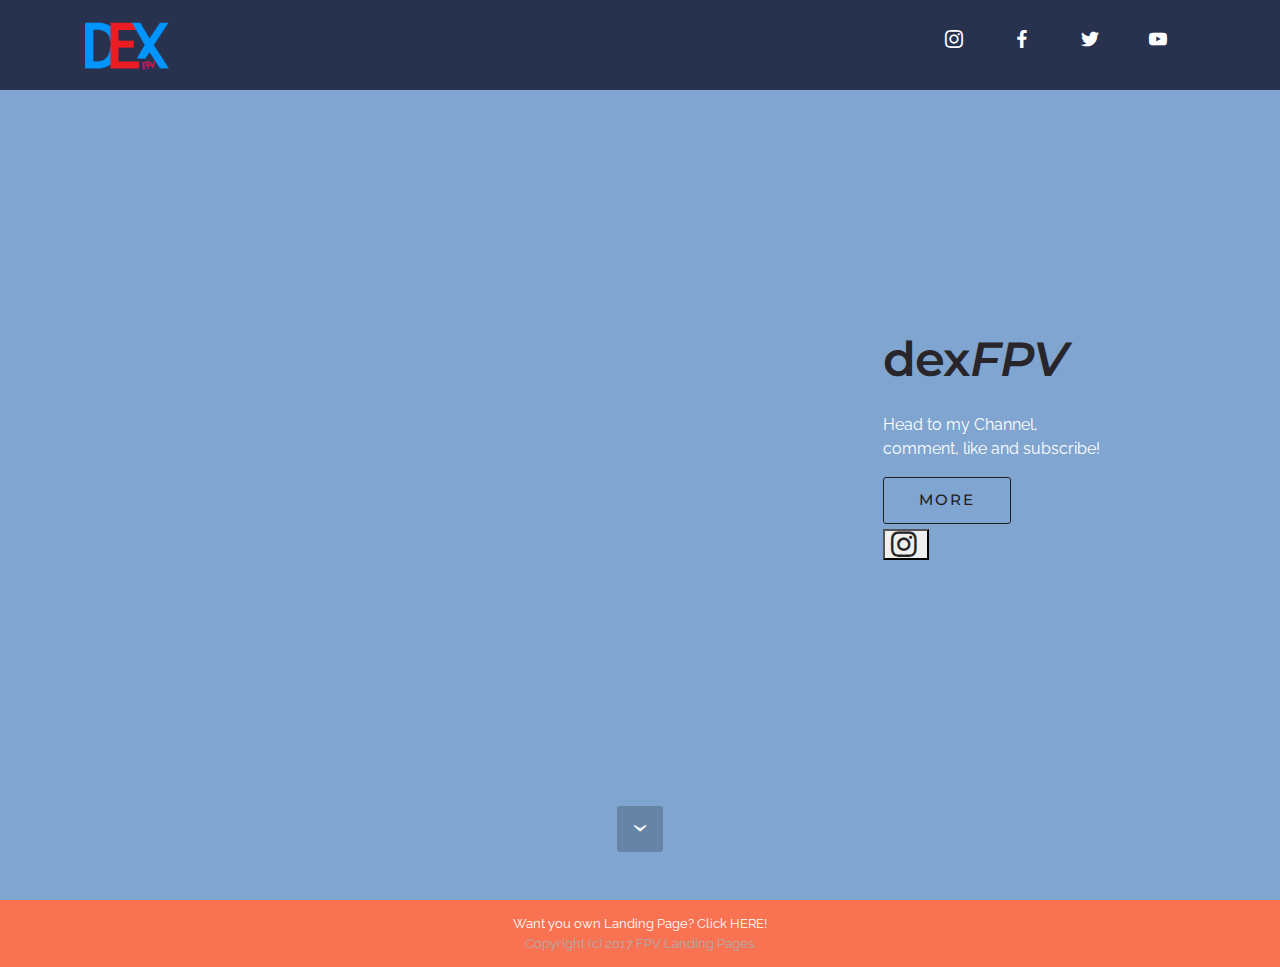
==== commit c4302637: "subscription confirmation" ====
--- a/index.html
+++ b/index.html
@@ -53,7 +53,7 @@
                       <li class="nav-item"><a class="nav-link link" href="https://instagram.com/dexfpv" target="_blank"><span class="socicon socicon-instagram mbr-iconfont mbr-iconfont-btn"></span></a></li>
                       <li class="nav-item"><a class="nav-link link" href="https://facebook.com/andrespinosa" target="_blank"><span class="socicon socicon-facebook mbr-iconfont mbr-iconfont-btn"></span></a></li>
                       <li class="nav-item"><a class="nav-link link" href="https://www.twitter.com/andrespinosa" target="_blank"><span class="socicon socicon-twitter mbr-iconfont mbr-iconfont-btn"></span></a></li>
-                      <li class="nav-item"><a class="nav-link link" href="https://www.youtube.com/c/dexfpv ?sub_confirmation=1" target="_blank"><span class="socicon socicon-youtube mbr-iconfont mbr-iconfont-btn"></span></a></li>
+                      <li class="nav-item"><a class="nav-link link" href="https://www.youtube.com/c/dexfpv?sub_confirmation=1" target="_blank"><span class="socicon socicon-youtube mbr-iconfont mbr-iconfont-btn"></span></a></li>
                     </ul>
                     <button hidden="" class="navbar-toggler navbar-close" type="button" data-toggle="collapse" data-target="#exCollapsingNavbar">
                         <div class="close-icon"></div>
@@ -80,7 +80,7 @@
                     <div class="mbr-table-md-up">
 
                         <div class="mbr-table-cell mbr-right-padding-md-up mbr-valign-top col-md-7 image-size" style="width: 70%;">
-                            <div class="mbr-figure"><iframe class="mbr-embedded-video" src="https://www.youtube.com/embed/4bUsbaNJDKY?rel=0&amp;amp;showinfo=0&amp;autoplay=1&amp;loop=0" width="1280" height="720" frameborder="0" allowfullscreen></iframe></div>
+                            <div class="mbr-figure"><iframe class="mbr-embedded-video" src="https://www.youtube.com/embed/videoseries?list=PLlKC8VCuAxc_r8dr-P6k_CYmIpKhE1S_u?sub_confirmation=1" width="1280" height="720" frameborder="0" allowfullscreen></iframe></div>
                         </div>
 
 
@@ -101,7 +101,7 @@
                               <div class="modal-content">
                                 <a href="url('instagram.com')"></a>
                                 <!-- Logo link-img to instagram -->
-                                <a href="https://instagram.com/dexfpv"><img class='insta-image' src="assets/images/instagram_logo-break.png" alt="intagram-logo" href="https://instagram.com/dexfpv" style="max-width:160px; padding-bottom:10px;"></a>
+                                <a href="https://instagram.com/dexfpv"><img class='insta-image' src="assets/images/instagram_logo-break.png" alt="intagram-logo" href="https://instagram.com/dexfpv" style="max-width:200px; padding-bottom:10px;"></a>
                                 <span class="close">&times;</span><span><a href="https://instagram.com/dexfpv"></a></h1></button></span><br>
                                 <!-- This is the Instagram Feed-->
                                 <div class="instagram" data-userid="3696661727" data-limit="12">ig feed</div>
@@ -125,11 +125,10 @@
 </section>
 
 <footer class="mbr-small-footer mbr-section mbr-section-nopadding" id="footer1-2" style="background-color: rgb(249, 115, 82); padding-top: 0.875rem; padding-bottom: 0.875rem;">
-
-    <div class="container">
-      <a class="text-xs-center" href="mailto:hello@fpvlandingpages.com">Want you own Landing Page? Click HERE!</a>
-      <p class="text-xs-center">Copyright (c) 2017 FPV Landing Pages.</p>
-    </div>
+  <div class="container">
+    <a class="text-xs-center" href="http://fpvlandingpages.com">Want you own Landing Page? Click HERE!</a>
+    <p class="text-xs-center">Copyright (c) 2017 FPV Landing Pages.</p>
+  </div>
 </footer>
 
   <script src="http://localhost:49379/livereload.js"></script>
--- a/assets/mobirise/css/mbr-additional.css
+++ b/assets/mobirise/css/mbr-additional.css
@@ -367,7 +367,7 @@
 }
 .mbr-footer p a,
 .mbr-footer ul a {
-  color: #f97352;
+  color: white;
 }
 .mbr-footer-content li::before,
 .mbr-footer .mbr-contacts li::before {
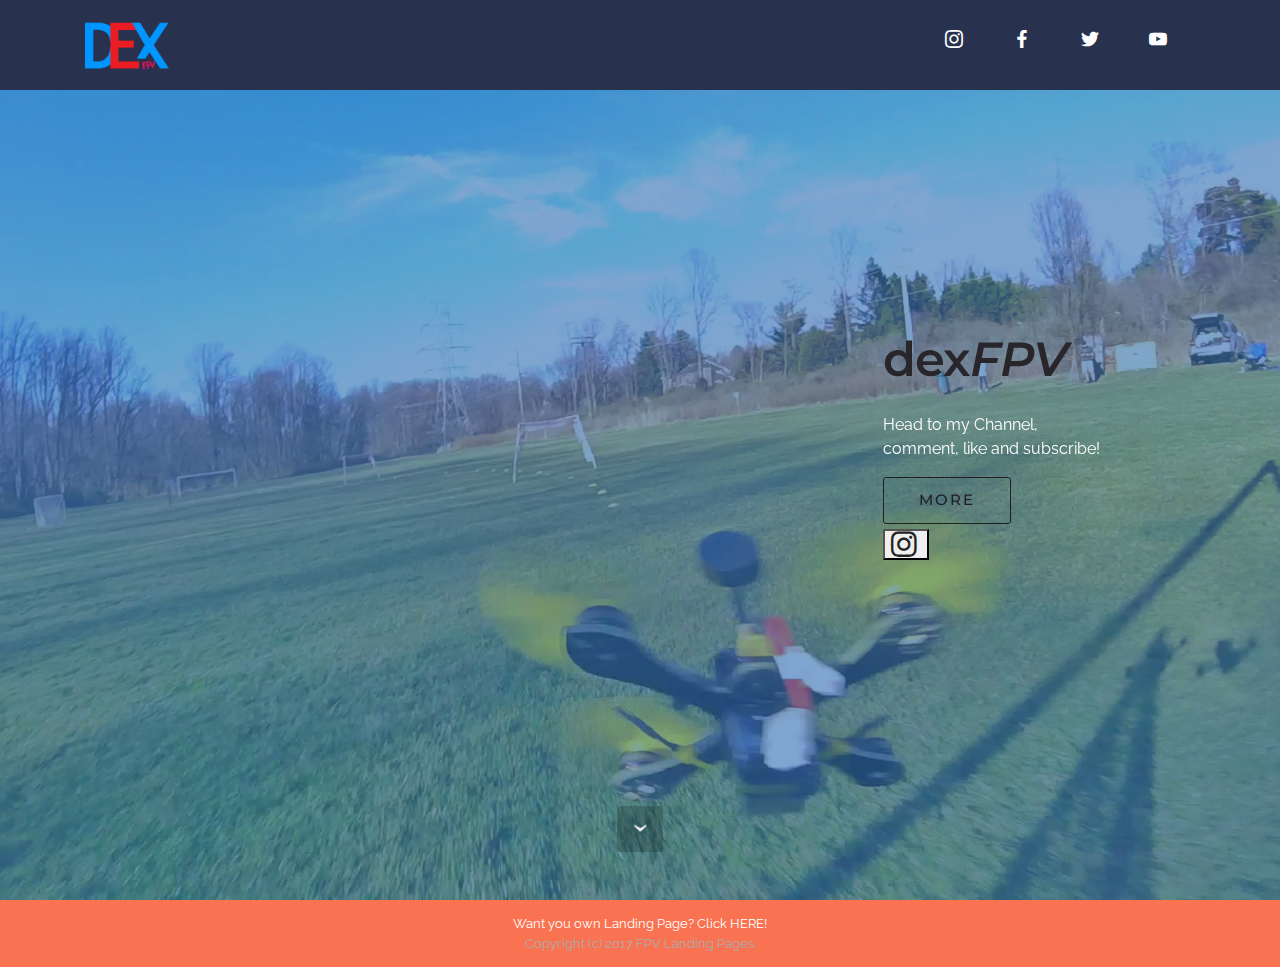
==== commit a92ff03c: "changes and modal styling" ====
--- a/index.html
+++ b/index.html
@@ -80,7 +80,7 @@
                     <div class="mbr-table-md-up">
 
                         <div class="mbr-table-cell mbr-right-padding-md-up mbr-valign-top col-md-7 image-size" style="width: 70%;">
-                            <div class="mbr-figure"><iframe class="mbr-embedded-video" src="https://www.youtube.com/embed/videoseries?list=PLlKC8VCuAxc_r8dr-P6k_CYmIpKhE1S_u?sub_confirmation=1" width="1280" height="720" frameborder="0" allowfullscreen></iframe></div>
+                            <div class="mbr-figure"><iframe class="mbr-embedded-video" src="https://www.youtube.com/embed/videoseries?list=PLlKC8VCuAxc_r8dr-P6k_CYmIpKhE1S_u" width="1280" height="720" frameborder="0" allowfullscreen></iframe></div>
                         </div>
 
 
@@ -90,7 +90,7 @@
                                 <p>Head to my Channel,<br>comment, like and subscribe!</p>
                             </div>
                             <!-- MORE button -->
-                            <div class="mbr-section-btn"><a class="btn btn-lg btn-black-outline btn-black" href="https://www.youtube.com/c/dexfpv" target="_blank">MORE</a></div>
+                            <div class="mbr-section-btn"><a class="btn btn-lg btn-black-outline btn-black" href="https://www.youtube.com/c/dexfpv?sub_confirmation=1" target="_blank">MORE</a></div>
                             <!-- Trigger/Open The Modal (INSTA BUTTON)-->
                             <button id="myBtn" class="socicon socicon-instagram mbr-iconfont mbr-iconfont-btn"></button>
 
@@ -101,10 +101,12 @@
                               <div class="modal-content">
                                 <a href="url('instagram.com')"></a>
                                 <!-- Logo link-img to instagram -->
-                                <a href="https://instagram.com/dexfpv"><img class='insta-image' src="assets/images/instagram_logo-break.png" alt="intagram-logo" href="https://instagram.com/dexfpv" style="max-width:200px; padding-bottom:10px;"></a>
-                                <span class="close">&times;</span><span><a href="https://instagram.com/dexfpv"></a></h1></button></span><br>
+                                <div class='insta-div'>
+                                  <a href="https://instagram.com/dexfpv"><img class='insta-image' src="assets/images/instascreenshot.png" alt="intagram-logo" href="https://instagram.com/dexfpv" style="max-width:200px; padding-bottom:10px;"></a>
+                                  <span class="close">&times;</span><span><a href="https://instagram.com/dexfpv"></a></h1></button></span><br>
+                                </div>
                                 <!-- This is the Instagram Feed-->
-                                <div class="instagram" data-userid="3696661727" data-limit="12">ig feed</div>
+                                  <div class="instagram" data-userid="3696661727" data-limit="9">ig feed</div>
                                   <div class="igviewer hidden"><img src=""></div>
                               </div>
                             </div>
--- a/assets/modal.css
+++ b/assets/modal.css
@@ -6,15 +6,21 @@
     left: 0;
     top: 70px;
     max-width: 100%; /* Full width */
-    max-width: 100%; /* Full height */
+    max-height: 90%; /* Full height */
     overflow: auto; /* Enable scroll if needed */
-    background-color: rgb(0,0,0); /* Fallback color */
+    /*background-color: rgb(0,0,0); /* Fallback color */*/
     background-color: rgba(0,0,0,0.4); /* Black w/ opacity */
 }
-.igg{
-  border:2px solid red;
-
-
+.insta-image{
+/*background-color: red;*/
+}
+.insta-div{
+  box-shadow: 5px 5px 20px #888888;
+  background-color: #FFFFFF;
+}
+.instagram{
+  background-color: #FAFAFA;
+  padding-bottom: 20px;
 }
 
 /* Modal Content/Box */
@@ -29,7 +35,7 @@
 /* The Close Button */
 .close {
     /*position:fixed;*/
-    color: white;
+    color: black;
     /*float: right;*/
     font-size: 38px;
     font-weight: bold;
